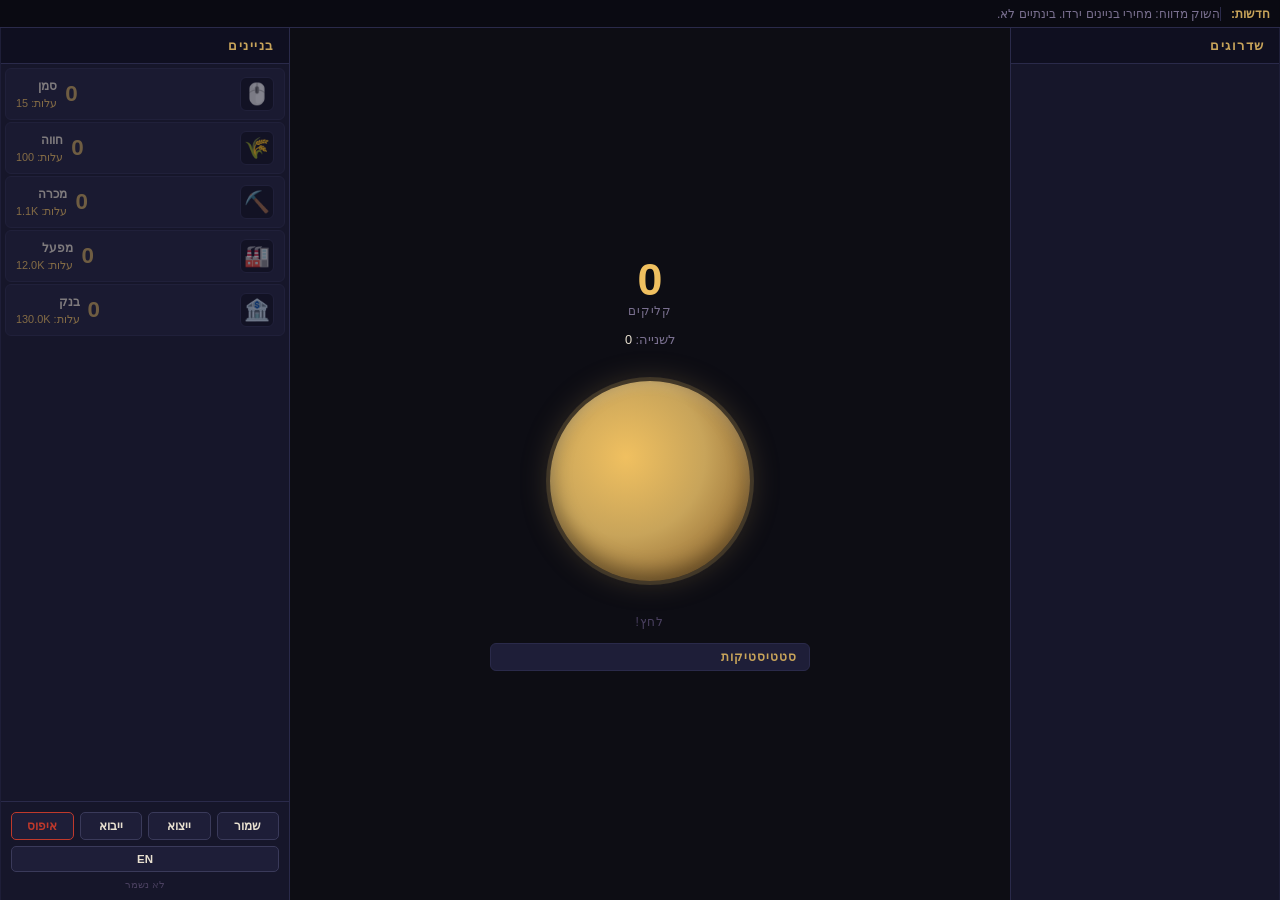
==== Users/User/קלוד/index.html @ 89622454 "Add Cookie Clicker-style game base HTML/CSS/JS clicker game with buildings, upgrades, achievements, " ====
<!DOCTYPE html>
<html lang="he" dir="rtl">
<head>
  <meta charset="UTF-8">
  <meta name="viewport" content="width=device-width, initial-scale=1.0">
  <title>קליקר</title>
  <link rel="stylesheet" href="style.css">
</head>
<body>

<!-- רצועת חדשות -->
<div id="news-bar">
  <span id="news-label">חדשות:</span>
  <div id="news-ticker-wrap">
    <span id="news-ticker"></span>
  </div>
</div>

<!-- טוסט הישגים -->
<div id="toast-container" aria-live="polite"></div>

<!-- וידאו רקע (אופציונלי) -->
<video id="bg-video" autoplay muted loop playsinline></video>

<!-- אפליקציה ראשית -->
<div id="app">

  <!-- עמודה שמאלית — שדרוגים -->
  <aside id="sidebar-upgrades">
    <h2 class="panel-title" data-he="שדרוגים" data-en="Upgrades">שדרוגים</h2>
    <div id="upgrades-panel"></div>
  </aside>

  <!-- עמודה מרכזית -->
  <main id="main-stage">
    <div id="stats-bar">
      <span id="click-counter">0</span>
      <span id="stats-label" data-he="קליקים" data-en="clicks">קליקים</span>
    </div>
    <div id="cps-display">
      <span data-he="לשנייה: " data-en="Per second: ">לשנייה: </span><span id="cps-value">0</span>
    </div>

    <div id="click-area">
      <div id="pulse-ring"></div>
      <div id="main-object">
        <img id="main-object-img" src="" alt="" style="display:none">
      </div>
      <div id="particle-layer"></div>
    </div>

    <div id="click-hint" data-he="לחץ!" data-en="Click!">לחץ!</div>

    <!-- סטטיסטיקות -->
    <details id="stats-panel">
      <summary data-he="סטטיסטיקות" data-en="Stats">סטטיסטיקות</summary>
      <div id="stats-content">
        <div><span data-he="קליקים ידניים: " data-en="Manual clicks: ">קליקים ידניים: </span><span id="stat-manual">0</span></div>
        <div><span data-he="זמן משחק: " data-en="Play time: ">זמן משחק: </span><span id="stat-time">0:00</span></div>
        <div><span data-he="שדרוגים שנקנו: " data-en="Upgrades bought: ">שדרוגים שנקנו: </span><span id="stat-upgrades">0</span></div>
        <div><span data-he="הישגים: " data-en="Achievements: ">הישגים: </span><span id="stat-achievements">0</span></div>
      </div>
    </details>
  </main>

  <!-- עמודה ימנית — בניינים + שמירה -->
  <aside id="sidebar-buildings">
    <h2 class="panel-title" data-he="בניינים" data-en="Buildings">בניינים</h2>
    <div id="buildings-panel"></div>

    <div id="save-controls">
      <button id="btn-save" data-he="שמור" data-en="Save">שמור</button>
      <button id="btn-export" data-he="ייצוא" data-en="Export">ייצוא</button>
      <button id="btn-import" data-he="ייבוא" data-en="Import">ייבוא</button>
      <button id="btn-reset" data-he="איפוס" data-en="Reset">איפוס</button>
      <button id="btn-lang">EN</button>
      <div id="save-info"></div>
    </div>
  </aside>

</div>

<!-- אודיו -->
<audio id="audio-click"     preload="auto"></audio>
<audio id="audio-purchase"  preload="auto"></audio>
<audio id="audio-milestone" preload="auto"></audio>
<audio id="audio-ambient"   preload="auto" loop></audio>

<script src="game.js"></script>
</body>
</html>
---- Users/User/קלוד/style.css ----
/* ============================================================
   VARIABLES
   ============================================================ */
:root {
  --bg-deep:      #0d0d14;
  --bg-panel:     #16162a;
  --bg-card:      #1e1e38;
  --bg-card-hover:#252545;
  --accent:       #c8a45a;
  --accent-glow:  #f0c060;
  --accent-dark:  #8a6c30;
  --text-primary: #e8e0d0;
  --text-muted:   #7a7090;
  --text-dim:     #4a4060;
  --danger:       #c0392b;
  --success:      #27ae60;
  --gold-shine:   linear-gradient(135deg, #f6d365 0%, #c8a45a 40%, #f9a825 70%, #c8a45a 100%);
  --panel-width-l: 270px;
  --panel-width-r: 290px;
}

/* ============================================================
   RESET & BASE
   ============================================================ */
*, *::before, *::after { box-sizing: border-box; margin: 0; padding: 0; }

html, body {
  height: 100%;
  font-family: 'Segoe UI', 'Arial Hebrew', Arial, sans-serif;
  background: var(--bg-deep);
  color: var(--text-primary);
  overflow: hidden;
}

body {
  display: flex;
  flex-direction: column;
}

/* ============================================================
   VIDEO BACKGROUND
   ============================================================ */
#bg-video {
  position: fixed;
  inset: 0;
  width: 100%;
  height: 100%;
  object-fit: cover;
  opacity: 0.18;
  z-index: 0;
  display: none;
}
#bg-video[src]:not([src=""]) { display: block; }

/* ============================================================
   NEWS BAR
   ============================================================ */
#news-bar {
  position: relative;
  z-index: 10;
  background: #0a0a12;
  border-bottom: 1px solid #2a2a4a;
  height: 28px;
  display: flex;
  align-items: center;
  overflow: hidden;
  flex-shrink: 0;
}

#news-label {
  padding-inline: 10px;
  color: var(--accent);
  font-size: 0.75rem;
  font-weight: 700;
  white-space: nowrap;
  border-inline-end: 1px solid #2a2a4a;
}

#news-ticker-wrap {
  flex: 1;
  overflow: hidden;
  position: relative;
  height: 100%;
  display: flex;
  align-items: center;
}

#news-ticker {
  display: inline-block;
  white-space: nowrap;
  font-size: 0.75rem;
  color: var(--text-muted);
  animation: ticker-scroll 30s linear infinite;
}

@keyframes ticker-scroll {
  0%   { transform: translateX(-100%); }
  100% { transform: translateX(100vw); }
}

/* ============================================================
   TOAST NOTIFICATIONS
   ============================================================ */
#toast-container {
  position: fixed;
  top: 40px;
  inset-inline-start: 50%;
  transform: translateX(-50%);
  z-index: 1000;
  display: flex;
  flex-direction: column;
  align-items: center;
  gap: 8px;
  pointer-events: none;
}

.toast {
  background: var(--bg-card);
  border: 1px solid var(--accent);
  border-radius: 8px;
  padding: 10px 18px;
  font-size: 0.85rem;
  color: var(--text-primary);
  box-shadow: 0 0 20px rgba(200, 164, 90, 0.3);
  animation: toast-in 0.35s ease forwards, toast-out 0.4s ease 3.2s forwards;
  display: flex;
  align-items: center;
  gap: 10px;
}

.toast-icon { font-size: 1.2rem; }

@keyframes toast-in {
  from { opacity: 0; transform: translateY(-20px) scale(0.9); }
  to   { opacity: 1; transform: translateY(0) scale(1); }
}
@keyframes toast-out {
  from { opacity: 1; }
  to   { opacity: 0; transform: translateY(-10px); }
}

/* ============================================================
   MAIN LAYOUT
   ============================================================ */
#app {
  position: relative;
  z-index: 1;
  flex: 1;
  display: grid;
  grid-template-columns: var(--panel-width-l) 1fr var(--panel-width-r);
  overflow: hidden;
  min-height: 0;
}

/* ============================================================
   PANELS (shared)
   ============================================================ */
aside {
  background: var(--bg-panel);
  display: flex;
  flex-direction: column;
  overflow: hidden;
  border-inline: 1px solid #1e1e38;
}

.panel-title {
  font-size: 0.8rem;
  font-weight: 700;
  letter-spacing: 0.12em;
  text-transform: uppercase;
  color: var(--accent);
  padding: 10px 14px;
  background: #0f0f20;
  border-bottom: 1px solid #2a2a4a;
  flex-shrink: 0;
}

/* ============================================================
   UPGRADES PANEL
   ============================================================ */
#sidebar-upgrades { border-inline-end: 1px solid #2a2a4a; }

#upgrades-panel {
  flex: 1;
  overflow-y: auto;
  padding: 8px;
  display: flex;
  flex-direction: column;
  gap: 6px;
}

.upgrade-card {
  background: var(--bg-card);
  border: 1px solid #2a2a4a;
  border-radius: 6px;
  padding: 8px 10px;
  cursor: pointer;
  transition: background 0.15s, border-color 0.15s, box-shadow 0.15s;
  display: flex;
  flex-direction: column;
  gap: 2px;
}

.upgrade-card:hover:not(.affordable-no) {
  background: var(--bg-card-hover);
  border-color: var(--accent);
  box-shadow: 0 0 8px rgba(200, 164, 90, 0.2);
}

.upgrade-card.affordable-no {
  opacity: 0.55;
  cursor: not-allowed;
}

.upgrade-card .u-name {
  font-size: 0.8rem;
  font-weight: 700;
  color: var(--accent);
}

.upgrade-card .u-desc {
  font-size: 0.7rem;
  color: var(--text-muted);
}

.upgrade-card .u-cost {
  font-size: 0.72rem;
  color: var(--accent-glow);
  margin-top: 2px;
}

/* ============================================================
   MAIN STAGE
   ============================================================ */
#main-stage {
  display: flex;
  flex-direction: column;
  align-items: center;
  justify-content: center;
  gap: 14px;
  padding: 20px;
  overflow: hidden;
  position: relative;
}

/* Stats bar */
#stats-bar {
  text-align: center;
  line-height: 1;
}

#click-counter {
  font-size: 2.8rem;
  font-weight: 900;
  color: var(--accent-glow);
  display: block;
  animation: none;
  font-variant-numeric: tabular-nums;
}

#click-counter.bump {
  animation: count-bump 0.12s ease;
}

@keyframes count-bump {
  0%   { transform: scale(1); }
  50%  { transform: scale(1.15); }
  100% { transform: scale(1); }
}

#stats-label {
  font-size: 0.75rem;
  color: var(--text-muted);
  letter-spacing: 0.08em;
}

#cps-display {
  font-size: 0.8rem;
  color: var(--text-muted);
}

#cps-value { color: var(--text-primary); }

/* Click area */
#click-area {
  position: relative;
  width: 240px;
  height: 240px;
  display: flex;
  align-items: center;
  justify-content: center;
  flex-shrink: 0;
}

/* Pulse ring */
#pulse-ring {
  position: absolute;
  inset: 0;
  border-radius: 50%;
  border: 3px solid var(--accent);
  opacity: 0;
  pointer-events: none;
}

#pulse-ring.active {
  animation: pulse-ring 0.45s ease-out forwards;
}

@keyframes pulse-ring {
  0%   { transform: scale(1);    opacity: 0.7; }
  100% { transform: scale(1.45); opacity: 0; }
}

/* Main object */
#main-object {
  width: 200px;
  height: 200px;
  border-radius: 50%;
  background: radial-gradient(circle at 38% 38%, #f0c060, #c8a45a 45%, #7a5020 100%);
  box-shadow:
    0 0 0 4px rgba(200,164,90,0.2),
    0 0 30px rgba(200,164,90,0.25),
    inset 0 -8px 20px rgba(0,0,0,0.4),
    inset 0 6px 12px rgba(255,255,255,0.15);
  cursor: pointer;
  user-select: none;
  position: relative;
  transition: transform 0.08s ease, box-shadow 0.08s ease;
  display: flex;
  align-items: center;
  justify-content: center;
  overflow: hidden;
}

#main-object:active {
  transform: scale(0.94);
  box-shadow:
    0 0 0 4px rgba(200,164,90,0.15),
    0 0 15px rgba(200,164,90,0.15),
    inset 0 -4px 10px rgba(0,0,0,0.5),
    inset 0 3px 6px rgba(255,255,255,0.08);
}

#main-object.has-image {
  background: none;
  box-shadow: 0 0 30px rgba(200,164,90,0.3);
}

#main-object-img {
  width: 100%;
  height: 100%;
  object-fit: cover;
  border-radius: 50%;
}

/* Golden mode */
#main-object.golden-mode {
  animation: golden-pulse 0.6s ease-in-out infinite alternate;
  box-shadow:
    0 0 0 4px rgba(255, 215, 0, 0.6),
    0 0 50px rgba(255, 215, 0, 0.6),
    inset 0 -8px 20px rgba(0,0,0,0.2);
}

@keyframes golden-pulse {
  from { box-shadow: 0 0 20px 5px rgba(255,215,0,0.5), 0 0 0 4px rgba(255,215,0,0.4); }
  to   { box-shadow: 0 0 50px 15px rgba(255,215,0,0.8), 0 0 0 8px rgba(255,215,0,0.6); }
}

/* Particle layer */
#particle-layer {
  position: absolute;
  inset: 0;
  pointer-events: none;
  overflow: visible;
}

.particle {
  position: absolute;
  top: 50%;
  left: 50%;
  pointer-events: none;
  font-size: 0.8rem;
  font-weight: 700;
  color: var(--accent-glow);
  white-space: nowrap;
  opacity: 0;
}

.particle.dot {
  width: 6px;
  height: 6px;
  border-radius: 50%;
  background: var(--accent-glow);
  font-size: 0;
}

.particle.active {
  animation: particle-fly var(--life, 700ms) ease-out forwards;
}

@keyframes particle-fly {
  0%   { opacity: 1; transform: translate(-50%, -50%) rotate(var(--angle, 0deg)) translateY(0px); }
  100% { opacity: 0; transform: translate(-50%, -50%) rotate(var(--angle, 0deg)) translateY(-80px); }
}

#click-hint {
  font-size: 0.75rem;
  color: var(--text-dim);
  letter-spacing: 0.1em;
}

/* Stats panel */
#stats-panel {
  width: 100%;
  max-width: 320px;
  background: var(--bg-card);
  border: 1px solid #2a2a4a;
  border-radius: 6px;
  font-size: 0.75rem;
  color: var(--text-muted);
}

#stats-panel summary {
  padding: 6px 12px;
  cursor: pointer;
  color: var(--accent);
  font-weight: 700;
  font-size: 0.75rem;
  letter-spacing: 0.08em;
  text-transform: uppercase;
  list-style: none;
}

#stats-panel summary::-webkit-details-marker { display: none; }

#stats-content {
  padding: 8px 12px;
  display: flex;
  flex-direction: column;
  gap: 4px;
  border-top: 1px solid #2a2a4a;
}

/* Offline toast */
.offline-toast {
  background: linear-gradient(135deg, #1e2a1e, #162816);
  border-color: var(--success);
  box-shadow: 0 0 20px rgba(39, 174, 96, 0.3);
}

/* ============================================================
   BUILDINGS PANEL
   ============================================================ */
#sidebar-buildings {
  border-inline-start: 1px solid #2a2a4a;
  display: flex;
  flex-direction: column;
}

#buildings-panel {
  flex: 1;
  overflow-y: auto;
  display: flex;
  flex-direction: column;
  gap: 2px;
  padding: 4px;
}

.building-row {
  background: var(--bg-card);
  border: 1px solid #2a2a4a;
  border-radius: 6px;
  padding: 8px 10px;
  cursor: pointer;
  transition: background 0.12s, border-color 0.12s;
  display: grid;
  grid-template-columns: 36px 1fr auto;
  grid-template-rows: auto auto;
  align-items: center;
  column-gap: 8px;
  row-gap: 1px;
}

.building-row:hover:not(.affordable-no) {
  background: var(--bg-card-hover);
  border-color: var(--accent-dark);
}

.building-row.affordable-no {
  opacity: 0.5;
  cursor: not-allowed;
}

.building-row.tick-flash {
  animation: building-flash 0.25s ease;
}

@keyframes building-flash {
  0%   { background: var(--bg-card); }
  50%  { background: #2a2a10; }
  100% { background: var(--bg-card); }
}

.b-icon {
  grid-row: 1 / 3;
  width: 34px;
  height: 34px;
  border-radius: 6px;
  background: #0f0f20;
  display: flex;
  align-items: center;
  justify-content: center;
  font-size: 1.3rem;
  overflow: hidden;
  border: 1px solid #2a2a4a;
  flex-shrink: 0;
}

.b-icon img { width: 100%; height: 100%; object-fit: cover; border-radius: 4px; }

.b-name {
  font-size: 0.78rem;
  font-weight: 700;
  color: var(--text-primary);
}

.b-count {
  grid-row: 1 / 3;
  font-size: 1.4rem;
  font-weight: 900;
  color: var(--accent);
  text-align: end;
  min-width: 32px;
}

.b-cost {
  font-size: 0.68rem;
  color: var(--accent-glow);
}

/* ============================================================
   SAVE CONTROLS
   ============================================================ */
#save-controls {
  padding: 10px;
  border-top: 1px solid #2a2a4a;
  display: flex;
  flex-wrap: wrap;
  gap: 6px;
  flex-shrink: 0;
}

#save-controls button {
  flex: 1;
  min-width: 56px;
  padding: 6px 4px;
  font-size: 0.72rem;
  font-weight: 700;
  border-radius: 5px;
  border: 1px solid #3a3a5a;
  background: var(--bg-card);
  color: var(--text-primary);
  cursor: pointer;
  transition: background 0.12s, border-color 0.12s;
  font-family: inherit;
}

#save-controls button:hover { background: var(--bg-card-hover); border-color: var(--accent); }
#btn-reset { color: var(--danger) !important; border-color: var(--danger) !important; }
#btn-reset:hover { background: rgba(192, 57, 43, 0.15) !important; }

#save-info {
  width: 100%;
  font-size: 0.65rem;
  color: var(--text-dim);
  text-align: center;
}

/* ============================================================
   PRESTIGE BUTTON
   ============================================================ */
#btn-prestige {
  width: 100%;
  padding: 10px;
  background: linear-gradient(135deg, #3a1a5a, #5a2a8a);
  border: 2px solid #9a4aff;
  border-radius: 8px;
  color: #e0c0ff;
  font-size: 0.85rem;
  font-weight: 700;
  cursor: pointer;
  letter-spacing: 0.08em;
  animation: prestige-glow 2s ease-in-out infinite alternate;
  margin: 8px 10px;
  font-family: inherit;
  display: none;
}

@keyframes prestige-glow {
  from { box-shadow: 0 0 10px rgba(154, 74, 255, 0.4); }
  to   { box-shadow: 0 0 30px rgba(154, 74, 255, 0.8); }
}

/* ============================================================
   SCROLLBAR STYLING
   ============================================================ */
::-webkit-scrollbar { width: 5px; }
::-webkit-scrollbar-track { background: var(--bg-deep); }
::-webkit-scrollbar-thumb { background: #3a3a5a; border-radius: 3px; }
::-webkit-scrollbar-thumb:hover { background: var(--accent-dark); }

/* ============================================================
   MULTIPLIER BADGE (prestige)
   ============================================================ */
#prestige-badge {
  display: none;
  font-size: 0.7rem;
  color: #e0c0ff;
  background: rgba(154, 74, 255, 0.2);
  border: 1px solid #9a4aff;
  border-radius: 4px;
  padding: 2px 6px;
  text-align: center;
  margin: 0 10px 4px;
}
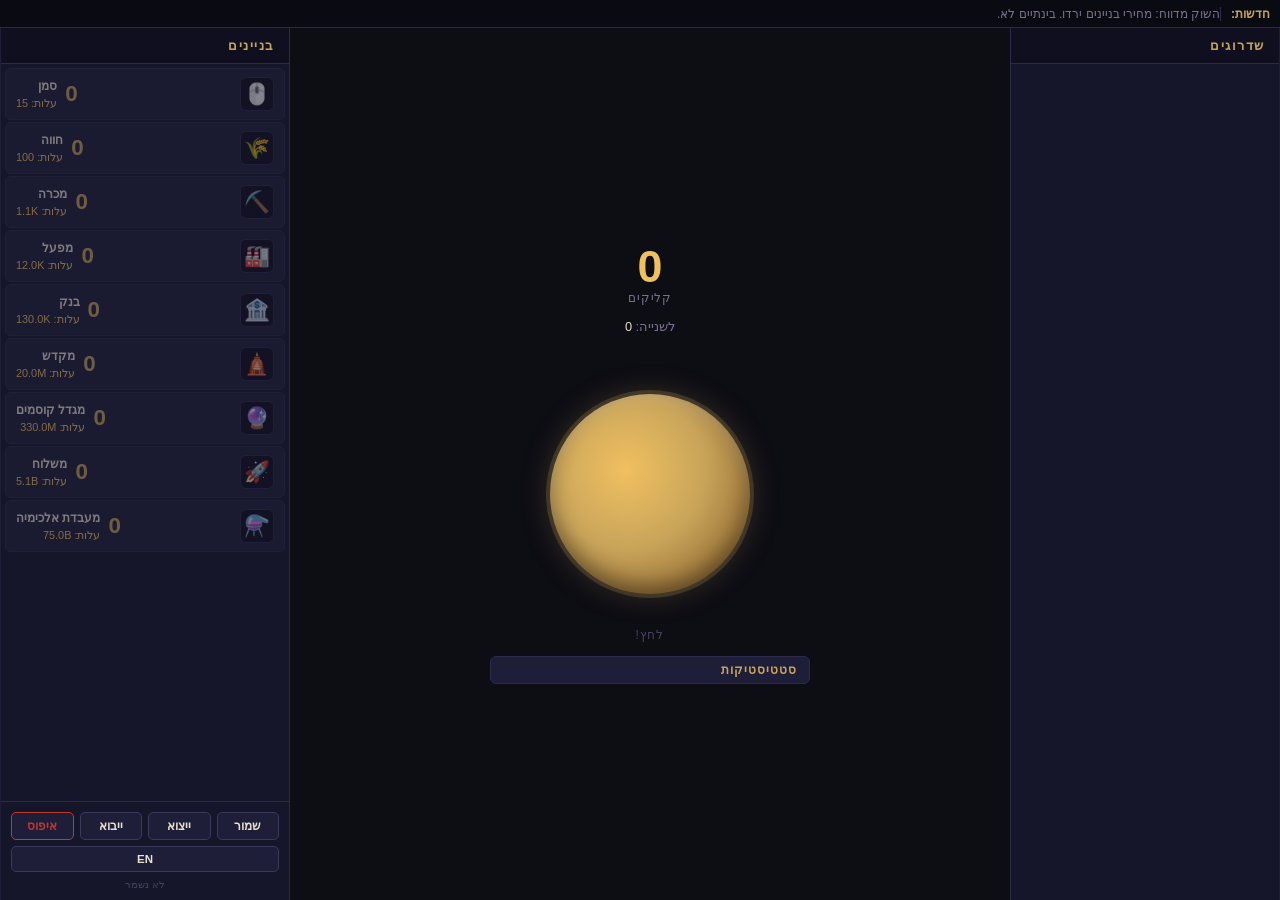
==== commit 8e6238a7: "Expand clicker game with new buildings, upgrades, and golden cookie system - Add 4 new buildings: Te" ====
--- a/Users/User/קלוד/index.html
+++ b/Users/User/קלוד/index.html
@@ -40,6 +40,7 @@
     <div id="cps-display">
       <span data-he="לשנייה: " data-en="Per second: ">לשנייה: </span><span id="cps-value">0</span>
     </div>
+    <div id="active-effects"></div>
 
     <div id="click-area">
       <div id="pulse-ring"></div>
@@ -80,11 +81,15 @@
 
 </div>
 
+<!-- עוגיית זהב -->
+<div id="golden-cookie">🍪</div>
+
 <!-- אודיו -->
 <audio id="audio-click"     preload="auto"></audio>
 <audio id="audio-purchase"  preload="auto"></audio>
 <audio id="audio-milestone" preload="auto"></audio>
 <audio id="audio-ambient"   preload="auto" loop></audio>
+<audio id="audio-golden"    preload="auto"></audio>
 
 <script src="game.js"></script>
 </body>
--- a/Users/User/קלוד/style.css
+++ b/Users/User/קלוד/style.css
@@ -611,6 +611,59 @@
 ::-webkit-scrollbar-thumb:hover { background: var(--accent-dark); }
 
 /* ============================================================
+   GOLDEN COOKIE
+   ============================================================ */
+#golden-cookie {
+  position: fixed;
+  width: 64px;
+  height: 64px;
+  border-radius: 50%;
+  background: radial-gradient(circle at 38% 38%, #ffe566, #f0c060 45%, #c8a45a 100%);
+  box-shadow: 0 0 20px 5px rgba(255, 215, 0, 0.6);
+  cursor: pointer;
+  z-index: 500;
+  display: none;
+  align-items: center;
+  justify-content: center;
+  font-size: 2rem;
+  user-select: none;
+  border: 2px solid rgba(255, 215, 0, 0.5);
+  transition: transform 0.1s;
+}
+
+#golden-cookie.visible {
+  display: flex;
+  animation: gc-bounce-in 0.5s cubic-bezier(0.34, 1.56, 0.64, 1) forwards,
+             gc-shimmer 1.2s ease-in-out 0.5s infinite alternate;
+}
+
+#golden-cookie:hover {
+  transform: scale(1.15);
+}
+
+@keyframes gc-bounce-in {
+  0%   { opacity: 0; transform: scale(0.2) rotate(-30deg); }
+  100% { opacity: 1; transform: scale(1) rotate(0deg); }
+}
+
+@keyframes gc-shimmer {
+  from { box-shadow: 0 0 15px 4px rgba(255, 215, 0, 0.5); }
+  to   { box-shadow: 0 0 40px 12px rgba(255, 215, 0, 0.95); }
+}
+
+/* ============================================================
+   ACTIVE EFFECTS BAR
+   ============================================================ */
+#active-effects {
+  font-size: 0.72rem;
+  font-weight: 700;
+  color: var(--accent-glow);
+  min-height: 1.1em;
+  text-align: center;
+  letter-spacing: 0.04em;
+}
+
+/* ============================================================
    MULTIPLIER BADGE (prestige)
    ============================================================ */
 #prestige-badge {
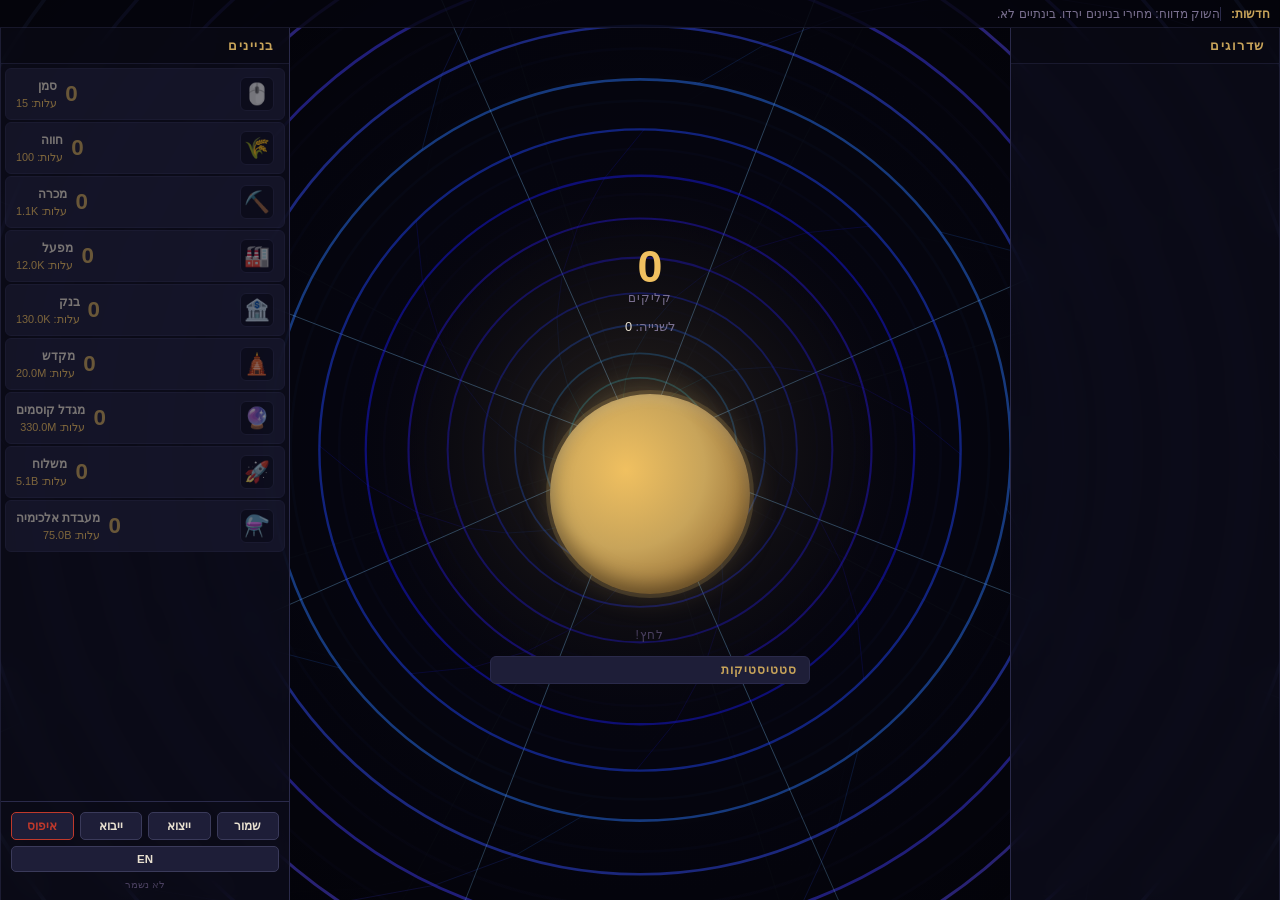
==== commit fdf10065: "Add animated spiral tunnel canvas background - New <canvas id="bg-canvas"> renders a real-time spira" ====
--- a/Users/User/קלוד/index.html
+++ b/Users/User/קלוד/index.html
@@ -19,7 +19,10 @@
 <!-- טוסט הישגים -->
 <div id="toast-container" aria-live="polite"></div>
 
-<!-- וידאו רקע (אופציונלי) -->
+<!-- קנבס רקע — מנהרת ספירלה -->
+<canvas id="bg-canvas"></canvas>
+
+<!-- וידאו רקע (אופציונלי — מחליף את הקנבס אם מוגדר) -->
 <video id="bg-video" autoplay muted loop playsinline></video>
 
 <!-- אפליקציה ראשית -->
--- a/Users/User/קלוד/style.css
+++ b/Users/User/קלוד/style.css
@@ -27,7 +27,7 @@
 html, body {
   height: 100%;
   font-family: 'Segoe UI', 'Arial Hebrew', Arial, sans-serif;
-  background: var(--bg-deep);
+  background: #06060f;   /* canvas handles the bg; this is just a fallback */
   color: var(--text-primary);
   overflow: hidden;
 }
@@ -38,7 +38,19 @@
 }
 
 /* ============================================================
-   VIDEO BACKGROUND
+   CANVAS BACKGROUND — SPIRAL TUNNEL
+   ============================================================ */
+#bg-canvas {
+  position: fixed;
+  inset: 0;
+  width: 100%;
+  height: 100%;
+  z-index: 0;
+  display: block;
+}
+
+/* ============================================================
+   VIDEO BACKGROUND (optional — hides canvas when active)
    ============================================================ */
 #bg-video {
   position: fixed;
@@ -46,11 +58,16 @@
   width: 100%;
   height: 100%;
   object-fit: cover;
-  opacity: 0.18;
+  opacity: 0.35;
   z-index: 0;
   display: none;
 }
-#bg-video[src]:not([src=""]) { display: block; }
+#bg-video[src]:not([src=""]) {
+  display: block;
+}
+/* When video is active, hide the canvas */
+#bg-video[src]:not([src=""]) ~ #bg-canvas,
+body.has-video #bg-canvas { display: none; }
 
 /* ============================================================
    NEWS BAR
@@ -58,8 +75,8 @@
 #news-bar {
   position: relative;
   z-index: 10;
-  background: #0a0a12;
-  border-bottom: 1px solid #2a2a4a;
+  background: rgba(6, 6, 14, 0.82);
+  border-bottom: 1px solid rgba(42, 42, 74, 0.5);
   height: 28px;
   display: flex;
   align-items: center;
@@ -156,11 +173,13 @@
    PANELS (shared)
    ============================================================ */
 aside {
-  background: var(--bg-panel);
-  display: flex;
-  flex-direction: column;
-  overflow: hidden;
-  border-inline: 1px solid #1e1e38;
+  background: rgba(14, 14, 28, 0.78);
+  backdrop-filter: blur(12px);
+  -webkit-backdrop-filter: blur(12px);
+  display: flex;
+  flex-direction: column;
+  overflow: hidden;
+  border-inline: 1px solid rgba(42, 42, 74, 0.6);
 }
 
 .panel-title {
@@ -170,8 +189,8 @@
   text-transform: uppercase;
   color: var(--accent);
   padding: 10px 14px;
-  background: #0f0f20;
-  border-bottom: 1px solid #2a2a4a;
+  background: rgba(8, 8, 18, 0.6);
+  border-bottom: 1px solid rgba(42, 42, 74, 0.5);
   flex-shrink: 0;
 }
 
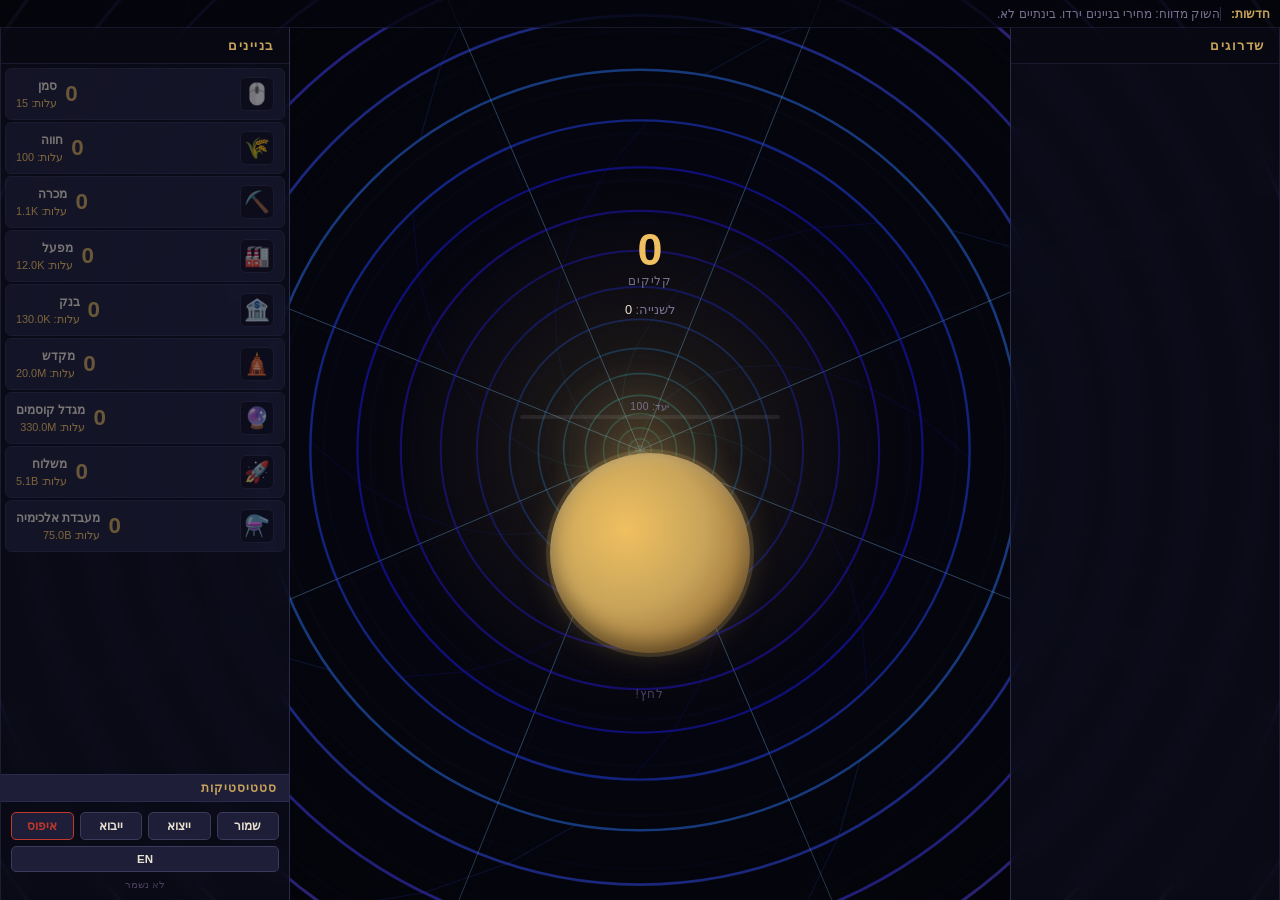
==== commit f210a3a6: "Add combo system, critical hits, tunnel animations, mobile nav, and milestone events Addictive game " ====
--- a/Users/User/קלוד/index.html
+++ b/Users/User/קלוד/index.html
@@ -2,7 +2,7 @@
 <html lang="he" dir="rtl">
 <head>
   <meta charset="UTF-8">
-  <meta name="viewport" content="width=device-width, initial-scale=1.0">
+  <meta name="viewport" content="width=device-width, initial-scale=1.0, maximum-scale=1.0, user-scalable=no">
   <title>קליקר</title>
   <link rel="stylesheet" href="style.css">
 </head>
@@ -25,6 +25,12 @@
 <!-- וידאו רקע (אופציונלי — מחליף את הקנבס אם מוגדר) -->
 <video id="bg-video" autoplay muted loop playsinline></video>
 
+<!-- שכבת אנימציות מנהרה -->
+<div id="tunnel-anim-layer" aria-hidden="true"></div>
+
+<!-- שכבת פלאש מסך (Milestone / Prestige) -->
+<div id="screen-flash" aria-hidden="true"></div>
+
 <!-- אפליקציה ראשית -->
 <div id="app">
 
@@ -45,6 +51,20 @@
     </div>
     <div id="active-effects"></div>
 
+    <!-- Combo + Progress bar -->
+    <div id="combo-bar-wrap">
+      <div id="combo-display" style="display:none">
+        <span id="combo-icon">⚡</span>
+        <span id="combo-mult">×1</span>
+        <div id="combo-decay-bar"><div id="combo-decay-fill"></div></div>
+      </div>
+    </div>
+
+    <div id="next-goal-wrap">
+      <div id="next-goal-label"></div>
+      <div id="next-goal-bar"><div id="next-goal-fill"></div></div>
+    </div>
+
     <div id="click-area">
       <div id="pulse-ring"></div>
       <div id="main-object">
@@ -54,8 +74,14 @@
     </div>
 
     <div id="click-hint" data-he="לחץ!" data-en="Click!">לחץ!</div>
+  </main>
 
-    <!-- סטטיסטיקות -->
+  <!-- עמודה ימנית — בניינים + סטטיסטיקות + שמירה -->
+  <aside id="sidebar-buildings">
+    <h2 class="panel-title" data-he="בניינים" data-en="Buildings">בניינים</h2>
+    <div id="buildings-panel"></div>
+
+    <!-- סטטיסטיקות (הועברו לכאן) -->
     <details id="stats-panel">
       <summary data-he="סטטיסטיקות" data-en="Stats">סטטיסטיקות</summary>
       <div id="stats-content">
@@ -63,14 +89,10 @@
         <div><span data-he="זמן משחק: " data-en="Play time: ">זמן משחק: </span><span id="stat-time">0:00</span></div>
         <div><span data-he="שדרוגים שנקנו: " data-en="Upgrades bought: ">שדרוגים שנקנו: </span><span id="stat-upgrades">0</span></div>
         <div><span data-he="הישגים: " data-en="Achievements: ">הישגים: </span><span id="stat-achievements">0</span></div>
+        <div><span data-he="קומבו מקסימלי: " data-en="Max combo: ">קומבו מקסימלי: </span><span id="stat-maxcombo">0</span></div>
+        <div><span data-he="קריטי: " data-en="Criticals: ">קריטי: </span><span id="stat-crits">0</span></div>
       </div>
     </details>
-  </main>
-
-  <!-- עמודה ימנית — בניינים + שמירה -->
-  <aside id="sidebar-buildings">
-    <h2 class="panel-title" data-he="בניינים" data-en="Buildings">בניינים</h2>
-    <div id="buildings-panel"></div>
 
     <div id="save-controls">
       <button id="btn-save" data-he="שמור" data-en="Save">שמור</button>
@@ -87,6 +109,23 @@
 <!-- עוגיית זהב -->
 <div id="golden-cookie">🍪</div>
 
+<!-- מובייל — backdrop + nav -->
+<div id="mobile-backdrop"></div>
+<nav id="mobile-nav" aria-label="Navigation">
+  <button class="mobile-tab" data-panel="upgrades" aria-pressed="false">
+    <span class="mobile-tab-icon">⬆️</span>
+    <span class="mobile-tab-label" data-he="שדרוגים" data-en="Upgrades">שדרוגים</span>
+  </button>
+  <button class="mobile-tab" data-panel="game" aria-pressed="true">
+    <span class="mobile-tab-icon">🎮</span>
+    <span class="mobile-tab-label" data-he="משחק" data-en="Game">משחק</span>
+  </button>
+  <button class="mobile-tab" data-panel="buildings" aria-pressed="false">
+    <span class="mobile-tab-icon">🏠</span>
+    <span class="mobile-tab-label" data-he="בניינים" data-en="Buildings">בניינים</span>
+  </button>
+</nav>
+
 <!-- אודיו -->
 <audio id="audio-click"     preload="auto"></audio>
 <audio id="audio-purchase"  preload="auto"></audio>
--- a/Users/User/קלוד/style.css
+++ b/Users/User/קלוד/style.css
@@ -683,6 +683,410 @@
 }
 
 /* ============================================================
+   STATS PANEL (in right sidebar)
+   ============================================================ */
+#stats-panel {
+  background: var(--bg-card);
+  border: none;
+  border-top: 1px solid #2a2a4a;
+  border-radius: 0;
+  font-size: 0.75rem;
+  color: var(--text-muted);
+  flex-shrink: 0;
+}
+#stats-panel summary {
+  padding: 6px 12px;
+  cursor: pointer;
+  color: var(--accent);
+  font-weight: 700;
+  font-size: 0.75rem;
+  letter-spacing: 0.08em;
+  text-transform: uppercase;
+  list-style: none;
+}
+#stats-panel summary::-webkit-details-marker { display: none; }
+#stats-content {
+  padding: 8px 12px;
+  display: flex;
+  flex-direction: column;
+  gap: 4px;
+  border-top: 1px solid #2a2a4a;
+}
+
+/* ============================================================
+   COMBO BAR
+   ============================================================ */
+#combo-bar-wrap {
+  width: 100%;
+  max-width: 260px;
+  min-height: 28px;
+  display: flex;
+  align-items: center;
+  justify-content: center;
+}
+#combo-display {
+  display: flex;
+  align-items: center;
+  gap: 8px;
+  background: rgba(14, 14, 28, 0.6);
+  border: 1px solid var(--accent-dark);
+  border-radius: 20px;
+  padding: 3px 12px;
+  width: 100%;
+}
+#combo-icon { font-size: 1rem; }
+#combo-mult {
+  font-size: 0.9rem;
+  font-weight: 900;
+  color: var(--accent-glow);
+  min-width: 32px;
+}
+#combo-decay-bar {
+  flex: 1;
+  height: 5px;
+  background: rgba(255,255,255,0.1);
+  border-radius: 3px;
+  overflow: hidden;
+}
+#combo-decay-fill {
+  height: 100%;
+  width: 100%;
+  background: linear-gradient(90deg, var(--accent-dark), var(--accent-glow));
+  border-radius: 3px;
+  transition: width 0.1s linear;
+}
+
+/* ============================================================
+   NEXT GOAL PROGRESS BAR
+   ============================================================ */
+#next-goal-wrap {
+  width: 100%;
+  max-width: 260px;
+  display: flex;
+  flex-direction: column;
+  gap: 3px;
+}
+#next-goal-label {
+  font-size: 0.65rem;
+  color: var(--text-muted);
+  text-align: center;
+  letter-spacing: 0.04em;
+}
+#next-goal-bar {
+  height: 4px;
+  background: rgba(255,255,255,0.08);
+  border-radius: 2px;
+  overflow: hidden;
+}
+#next-goal-fill {
+  height: 100%;
+  width: 0%;
+  background: linear-gradient(90deg, #3a5aaa, var(--accent-glow));
+  border-radius: 2px;
+  transition: width 0.3s ease;
+}
+
+/* ============================================================
+   SCREEN FLASH (milestone / prestige / critical)
+   ============================================================ */
+#screen-flash {
+  position: fixed;
+  inset: 0;
+  pointer-events: none;
+  z-index: 999;
+  opacity: 0;
+}
+
+/* ============================================================
+   TUNNEL EVENT ANIMATION LAYER
+   ============================================================ */
+#tunnel-anim-layer {
+  position: fixed;
+  inset: 0;
+  pointer-events: none;
+  z-index: 2;
+  overflow: hidden;
+}
+
+.tunnel-emoji {
+  position: absolute;
+  left: 50%;
+  top: 50%;
+  transform: translate(-50%, -50%) scale(0.05);
+  font-size: 3.5rem;
+  line-height: 1;
+  pointer-events: none;
+  will-change: transform, opacity;
+  transform-origin: center center;
+}
+
+/* ── Base zoom ── */
+@keyframes te-zoom-base {
+  0%   { transform: translate(-50%,-50%) scale(0.05); opacity:0; }
+  12%  { opacity:1; }
+  80%  { opacity:1; }
+  100% { transform: translate(-50%,-50%) scale(7); opacity:0; }
+}
+
+/* ── cursor 🖱️ — fast dart ── */
+@keyframes te-cursor {
+  0%   { transform: translate(-50%,-50%) scale(0.05); opacity:0; }
+  8%   { opacity:1; }
+  65%  { transform: translate(-50%,-50%) scale(5); opacity:1; }
+  100% { transform: translate(-50%,-50%) scale(9); opacity:0; }
+}
+.te-cursor { animation: te-cursor 650ms ease-in forwards; }
+
+/* ── farm 🌾 — gentle float up ── */
+@keyframes te-farm {
+  0%   { transform: translate(-50%,-50%) scale(0.05) translateY(10px); opacity:0; }
+  20%  { opacity:1; }
+  60%  { transform: translate(-50%,-50%) scale(2.8) translateY(-5px); opacity:1; }
+  100% { transform: translate(-50%,-50%) scale(4.5) translateY(-25px); opacity:0; }
+}
+.te-farm { animation: te-farm 1100ms ease-out forwards; }
+
+/* ── mine ⛏️ — drop from top, bounce ── */
+@keyframes te-mine {
+  0%   { transform: translate(-50%,-230%) scale(0.4); opacity:0; }
+  18%  { opacity:1; }
+  32%  { transform: translate(-50%,-50%) scale(1.3); }
+  38%  { transform: translate(-50%,-50%) scale(0.85); }
+  48%  { transform: translate(-50%,-50%) scale(2.8); opacity:1; }
+  100% { transform: translate(-50%,-50%) scale(7); opacity:0; }
+}
+.te-mine { animation: te-mine 950ms cubic-bezier(.25,.46,.45,.94) forwards; }
+
+/* ── factory 🏭 — mechanical spin ── */
+@keyframes te-factory {
+  0%   { transform: translate(-50%,-50%) scale(0.05) rotate(0deg); opacity:0; }
+  15%  { opacity:1; }
+  100% { transform: translate(-50%,-50%) scale(6) rotate(480deg); opacity:0; }
+}
+.te-factory { animation: te-factory 1000ms linear forwards; }
+
+/* ── bank 🏦 — scale with bounce ── */
+@keyframes te-bank {
+  0%   { transform: translate(-50%,-50%) scale(0.05); opacity:0; }
+  12%  { opacity:1; }
+  45%  { transform: translate(-50%,-50%) scale(3.5); }
+  55%  { transform: translate(-50%,-50%) scale(2.8); }
+  100% { transform: translate(-50%,-50%) scale(6); opacity:0; }
+}
+.te-bank { animation: te-bank 900ms ease-out forwards; }
+
+/* ── temple 🛕 — mystical pulse ── */
+@keyframes te-temple {
+  0%   { transform: translate(-50%,-50%) scale(0.05); opacity:0; filter:brightness(1); }
+  20%  { opacity:1; }
+  50%  { filter:brightness(2.5); }
+  80%  { filter:brightness(1); opacity:1; }
+  100% { transform: translate(-50%,-50%) scale(5.5); opacity:0; }
+}
+.te-temple { animation: te-temple 1100ms ease-out forwards; }
+
+/* ── wizard 🔮 — teleport flicker ── */
+@keyframes te-wizard {
+  0%   { transform: translate(-50%,-50%) scale(0.05); opacity:0; }
+  8%   { transform: translate(-50%,-50%) scale(3.5); opacity:1; }
+  13%  { transform: translate(-50%,-50%) scale(0.1); opacity:0; }
+  22%  { transform: translate(-50%,-50%) scale(2.2); opacity:1; }
+  100% { transform: translate(-50%,-50%) scale(6.5); opacity:0; }
+}
+.te-wizard { animation: te-wizard 1000ms ease-out forwards; }
+
+/* ── shipment 🚀 — rocket blast ── */
+@keyframes te-shipment {
+  0%   { transform: translate(-50%,-50%) scale(0.05) rotate(-15deg); opacity:0; }
+  12%  { opacity:1; }
+  100% { transform: translate(-50%,-50%) scale(9) rotate(-15deg); opacity:0; }
+}
+.te-shipment { animation: te-shipment 750ms cubic-bezier(0.1,0,0.9,1) forwards; }
+
+/* ── alchemy ⚗️ — color-shift bubble ── */
+@keyframes te-alchemy {
+  0%   { transform: translate(-50%,-50%) scale(0.05); opacity:0; filter:hue-rotate(0deg); }
+  20%  { opacity:1; }
+  100% { transform: translate(-50%,-50%) scale(5.5); opacity:0; filter:hue-rotate(360deg); }
+}
+.te-alchemy { animation: te-alchemy 1100ms ease-out forwards; }
+
+/* ── achievement ── */
+@keyframes te-achievement {
+  0%   { transform: translate(-50%,-50%) scale(0.3) rotate(0deg); opacity:0; }
+  18%  { opacity:1; }
+  55%  { transform: translate(-50%, calc(-50% - 30px)) scale(2.5) rotate(720deg); opacity:1; }
+  100% { transform: translate(-50%, calc(-50% - 180px)) scale(0.4) rotate(1080deg); opacity:0; }
+}
+.te-achievement { animation: te-achievement 1200ms ease-out forwards; }
+
+/* ── golden ── */
+@keyframes te-golden {
+  0%   { transform: translate(-50%,-50%) scale(0.1); opacity:0; }
+  15%  { opacity:1; }
+  100% { transform: translate(-50%,-50%) scale(7); opacity:0; }
+}
+.te-golden { animation: te-golden 1000ms ease-out forwards; }
+
+/* ── critical hit ── */
+@keyframes te-critical {
+  0%   { transform: translate(-50%,-50%) scale(0.2); opacity:0; }
+  10%  { opacity:1; transform: translate(-50%,-50%) scale(2); }
+  25%  { transform: translate(-50%,-50%) scale(1.5); }
+  60%  { transform: translate(-50%,-50%) scale(3); opacity:1; }
+  100% { transform: translate(-50%,-50%) scale(0.5); opacity:0; }
+}
+.te-critical { animation: te-critical 900ms ease-out forwards; font-size: 2rem; font-weight: 900; color: #ff4444; text-shadow: 0 0 20px #ff0000; }
+
+/* ── particles (satellites) ── */
+.te-particle {
+  position: absolute;
+  left: 50%; top: 50%;
+  pointer-events: none;
+  will-change: transform, opacity;
+}
+.te-dot {
+  width: 8px; height: 8px;
+  border-radius: 50%;
+  background: var(--accent-glow);
+}
+@keyframes te-dot-fly {
+  0%   { transform: translate(-50%,-50%) translate(0,0) scale(1); opacity:1; }
+  100% { transform: translate(-50%,-50%) translate(var(--tx,0px),var(--ty,-60px)) scale(0); opacity:0; }
+}
+.te-dot { animation: te-dot-fly var(--life,600ms) ease-out var(--delay,0ms) forwards; }
+
+@keyframes te-coin-fly {
+  0%   { transform: translate(-50%,-50%) rotate(var(--a,0deg)) translateX(5px) scale(0.3); opacity:0; }
+  15%  { opacity:1; }
+  100% { transform: translate(-50%,-50%) rotate(calc(var(--a,0deg)+180deg)) translateX(var(--r,55px)) scale(1.2); opacity:0; }
+}
+.te-coin { font-size:1.2rem; animation: te-coin-fly 900ms ease-out var(--delay,0ms) forwards; }
+
+@keyframes te-spark-fly {
+  0%   { transform: translate(-50%,-50%) rotate(var(--a,0deg)) translateY(0) scale(1); opacity:1; }
+  100% { transform: translate(-50%,-50%) rotate(var(--a,0deg)) translateY(-90px) scale(0.1); opacity:0; }
+}
+.te-spark {
+  width: 3px; height: 14px;
+  background: linear-gradient(#f0c060, transparent);
+  border-radius: 2px;
+  transform-origin: center bottom;
+  animation: te-spark-fly 500ms ease-out var(--delay,0ms) forwards;
+}
+
+@keyframes te-star-spiral {
+  0%   { transform: translate(-50%,-50%) rotate(var(--a,0deg)) translateX(8px) scale(0); opacity:0; }
+  20%  { opacity:1; }
+  100% { transform: translate(-50%,-50%) rotate(calc(var(--a,0deg)+540deg)) translateX(80px) scale(0.3); opacity:0; }
+}
+.te-star { font-size:1rem; animation: te-star-spiral 1000ms ease-out var(--delay,0ms) forwards; }
+
+@keyframes te-orb-orbit {
+  0%   { transform: translate(-50%,-50%) rotate(var(--a,0deg)) translateX(18px) scale(1); opacity:1; }
+  70%  { transform: translate(-50%,-50%) rotate(calc(var(--a,0deg)+270deg)) translateX(70px) scale(0.5); opacity:1; }
+  100% { transform: translate(-50%,-50%) rotate(calc(var(--a,0deg)+360deg)) translateX(90px) scale(0); opacity:0; }
+}
+.te-orb {
+  width:12px; height:12px; border-radius:50%;
+  background: radial-gradient(circle at 35% 35%, var(--c,#a0ffb0), rgba(0,200,100,0.3));
+  animation: te-orb-orbit 1100ms ease-out var(--delay,0ms) forwards;
+}
+
+@keyframes te-beam-radiate {
+  0%   { transform: translate(-50%,-100%) rotate(var(--a,0deg)) scaleY(0); opacity:0; }
+  25%  { opacity:1; }
+  80%  { opacity:0.8; }
+  100% { transform: translate(-50%,-100%) rotate(var(--a,0deg)) scaleY(2.5); opacity:0; }
+}
+.te-beam {
+  width:4px; height:100px;
+  background: linear-gradient(to top, rgba(255,220,100,0.85), transparent);
+  transform-origin: bottom center;
+  animation: te-beam-radiate 1100ms ease-out forwards;
+}
+
+@keyframes te-flame-trail {
+  0%   { transform: translate(-50%,-50%) scale(1) translateY(var(--ty,0px)); opacity:0.9; }
+  100% { transform: translate(-50%,-50%) scale(0.1) translateY(calc(var(--ty,0px) + 40px)); opacity:0; }
+}
+.te-flame {
+  width:10px; height:22px; border-radius:50% 50% 40% 40%;
+  background: radial-gradient(ellipse, #f0c060 0%, #ff4400 60%, transparent 100%);
+  animation: te-flame-trail 700ms ease-out var(--delay,0ms) forwards;
+}
+
+@keyframes te-gold-burst {
+  0%   { transform: translate(-50%,-50%) translate(0,0) scale(1.2); opacity:1; }
+  100% { transform: translate(-50%,-50%) translate(var(--tx,0px),var(--ty,0px)) scale(0); opacity:0; }
+}
+.te-gold-dot {
+  width:10px; height:10px; border-radius:50%;
+  background: radial-gradient(circle, #ffe566, #c8a45a);
+  animation: te-gold-burst 900ms ease-out var(--delay,0ms) forwards;
+}
+
+/* ── screen shake ── */
+@keyframes te-shake {
+  0%,100% { transform:translate(0,0); }
+  20%     { transform:translate(-5px,2px); }
+  40%     { transform:translate(5px,-3px); }
+  60%     { transform:translate(-3px,4px); }
+  80%     { transform:translate(4px,-2px); }
+}
+.shake { animation: te-shake 280ms ease forwards; }
+
+/* ── prestige overlay ── */
+@keyframes te-prestige-flash {
+  0%   { opacity:0; }
+  8%   { opacity:0.75; }
+  40%  { opacity:0.35; }
+  100% { opacity:0; }
+}
+.te-prestige-overlay {
+  position:fixed; inset:0;
+  background: radial-gradient(ellipse at center, #9a4aff 0%, #3a1a5a 55%, transparent 100%);
+  pointer-events:none;
+  animation: te-prestige-flash 1600ms ease-out forwards;
+  z-index:3;
+}
+
+@keyframes te-star-implode {
+  0%   { transform:translate(var(--px,0px),var(--py,0px)) scale(1); opacity:1; }
+  100% { transform:translate(0,0) scale(0.05); opacity:0; }
+}
+.te-prestige-star {
+  position:absolute; font-size:1.3rem;
+  animation: te-star-implode 1600ms ease-in var(--delay,0ms) forwards;
+}
+
+/* ── milestone screen flash ── */
+@keyframes sf-gold {
+  0%   { opacity:0; background: radial-gradient(ellipse at center, rgba(255,215,0,0.4), transparent 70%); }
+  15%  { opacity:1; }
+  100% { opacity:0; }
+}
+@keyframes sf-blue {
+  0%   { opacity:0; background: radial-gradient(ellipse at center, rgba(50,120,255,0.35), transparent 70%); }
+  15%  { opacity:1; }
+  100% { opacity:0; }
+}
+#screen-flash.flash-gold { animation: sf-gold 1000ms ease-out forwards; }
+#screen-flash.flash-blue { animation: sf-blue 800ms ease-out forwards; }
+
+/* ── critical hit style on counter ── */
+#click-counter.crit {
+  animation: count-crit 0.4s ease forwards;
+  color: #ff6666 !important;
+}
+@keyframes count-crit {
+  0%   { transform:scale(1); }
+  25%  { transform:scale(1.45); text-shadow:0 0 30px rgba(255,50,50,0.8); }
+  60%  { transform:scale(1.2); }
+  100% { transform:scale(1); color: var(--accent-glow); text-shadow:none; }
+}
+
+/* ============================================================
    MULTIPLIER BADGE (prestige)
    ============================================================ */
 #prestige-badge {
@@ -696,3 +1100,108 @@
   text-align: center;
   margin: 0 10px 4px;
 }
+
+/* ============================================================
+   MOBILE NAV BAR
+   ============================================================ */
+#mobile-nav  { display: none; }
+#mobile-backdrop { display: none; }
+
+@media (max-width: 768px) {
+  html, body { overflow: hidden; }
+
+  #app {
+    grid-template-columns: 1fr;
+    position: relative;
+    overflow: hidden;
+  }
+
+  #main-stage {
+    grid-column: 1;
+    grid-row: 1;
+    padding: 8px;
+    padding-bottom: 62px;
+    justify-content: flex-start;
+    overflow-y: auto;
+    gap: 8px;
+  }
+
+  #click-area  { width: 190px; height: 190px; }
+  #main-object { width: 160px; height: 160px; }
+
+  #sidebar-upgrades,
+  #sidebar-buildings {
+    position: fixed;
+    top: 28px; /* below news bar */
+    bottom: 56px;
+    width: 88%;
+    max-width: 340px;
+    z-index: 50;
+    transition: transform 0.3s cubic-bezier(0.4,0,0.2,1);
+    box-shadow: 0 0 40px rgba(0,0,0,0.6);
+  }
+
+  /* RTL: upgrades is visually on the right, buildings on the left */
+  [dir="rtl"] #sidebar-upgrades { right: 0; transform: translateX(100%); }
+  [dir="rtl"] #sidebar-buildings { left: 0; transform: translateX(-100%); }
+  [dir="ltr"] #sidebar-upgrades { left: 0; transform: translateX(-100%); }
+  [dir="ltr"] #sidebar-buildings { right: 0; transform: translateX(100%); }
+
+  #sidebar-upgrades.mobile-open,
+  #sidebar-buildings.mobile-open { transform: translateX(0) !important; }
+
+  #mobile-backdrop {
+    display: none;
+    position: fixed;
+    inset: 0;
+    bottom: 56px;
+    background: rgba(0,0,0,0.55);
+    z-index: 49;
+    backdrop-filter: blur(2px);
+  }
+  #mobile-backdrop.visible { display: block; }
+
+  #mobile-nav {
+    display: flex;
+    position: fixed;
+    bottom: 0; left: 0; right: 0;
+    height: 56px;
+    background: rgba(10,10,22,0.97);
+    backdrop-filter: blur(14px);
+    -webkit-backdrop-filter: blur(14px);
+    border-top: 1px solid rgba(42,42,74,0.8);
+    z-index: 100;
+    align-items: stretch;
+  }
+
+  .mobile-tab {
+    flex: 1;
+    display: flex;
+    flex-direction: column;
+    align-items: center;
+    justify-content: center;
+    gap: 2px;
+    background: transparent;
+    border: none;
+    cursor: pointer;
+    font-family: inherit;
+    color: var(--text-muted);
+    transition: color 0.15s, background 0.15s;
+    padding: 4px;
+    -webkit-tap-highlight-color: transparent;
+    touch-action: manipulation;
+  }
+  .mobile-tab:active { background: rgba(200,164,90,0.1); }
+  .mobile-tab.active {
+    color: var(--accent-glow);
+    border-top: 2px solid var(--accent-glow);
+    margin-top: -2px;
+  }
+  .mobile-tab-icon  { font-size: 1.25rem; line-height: 1; }
+  .mobile-tab-label { font-size: 0.6rem; font-weight: 700; letter-spacing: 0.05em; }
+
+  #stats-panel { width: 100%; }
+
+  /* combo + goal bars compact on mobile */
+  #combo-bar-wrap, #next-goal-wrap { max-width: 200px; }
+}
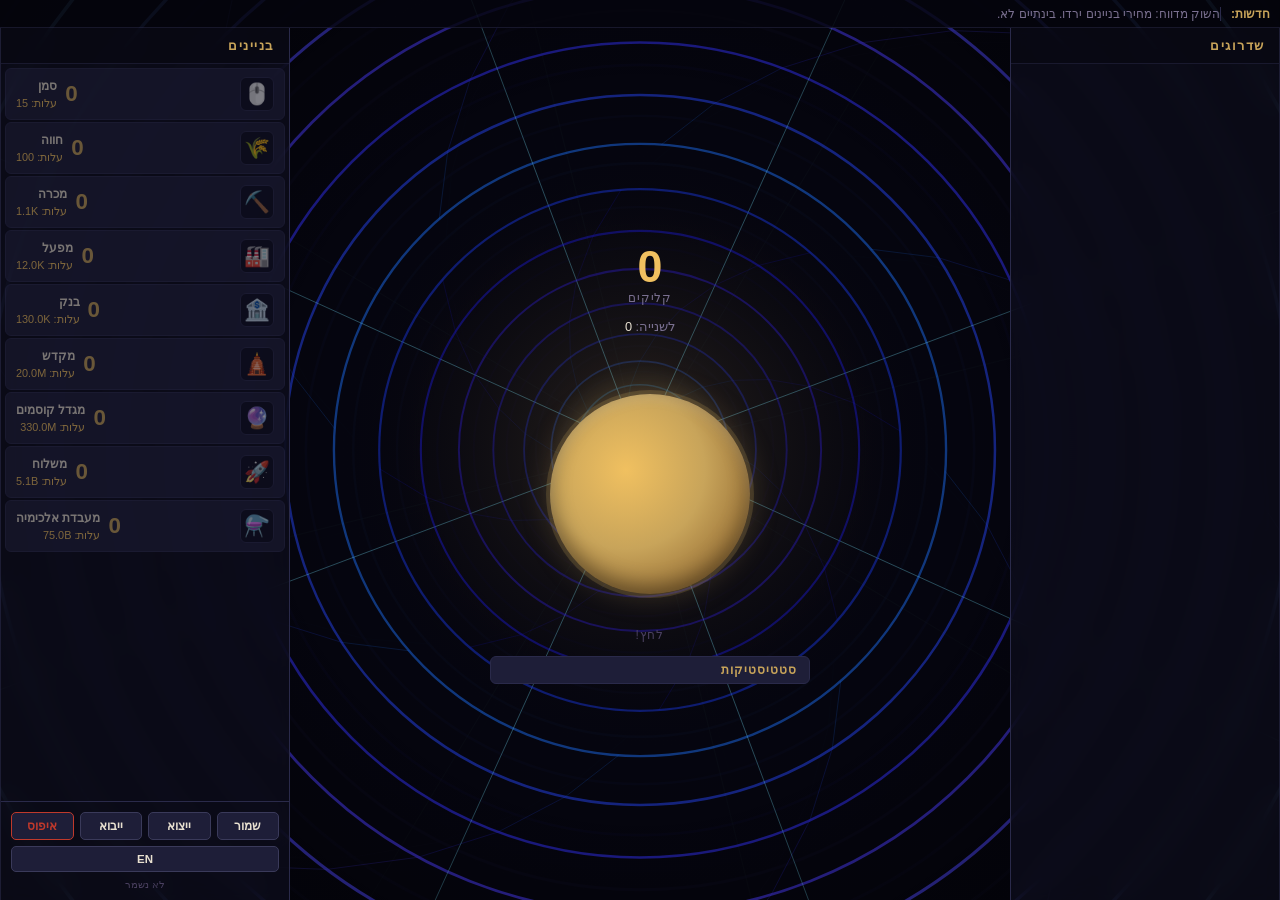
==== commit c1f3bef5: "Restore to fdf1006 + add mobile layout adaptation Reverted combo system, critical hits, tunnel event" ====
--- a/Users/User/קלוד/index.html
+++ b/Users/User/קלוד/index.html
@@ -25,12 +25,6 @@
 <!-- וידאו רקע (אופציונלי — מחליף את הקנבס אם מוגדר) -->
 <video id="bg-video" autoplay muted loop playsinline></video>
 
-<!-- שכבת אנימציות מנהרה -->
-<div id="tunnel-anim-layer" aria-hidden="true"></div>
-
-<!-- שכבת פלאש מסך (Milestone / Prestige) -->
-<div id="screen-flash" aria-hidden="true"></div>
-
 <!-- אפליקציה ראשית -->
 <div id="app">
 
@@ -51,20 +45,6 @@
     </div>
     <div id="active-effects"></div>
 
-    <!-- Combo + Progress bar -->
-    <div id="combo-bar-wrap">
-      <div id="combo-display" style="display:none">
-        <span id="combo-icon">⚡</span>
-        <span id="combo-mult">×1</span>
-        <div id="combo-decay-bar"><div id="combo-decay-fill"></div></div>
-      </div>
-    </div>
-
-    <div id="next-goal-wrap">
-      <div id="next-goal-label"></div>
-      <div id="next-goal-bar"><div id="next-goal-fill"></div></div>
-    </div>
-
     <div id="click-area">
       <div id="pulse-ring"></div>
       <div id="main-object">
@@ -74,14 +54,8 @@
     </div>
 
     <div id="click-hint" data-he="לחץ!" data-en="Click!">לחץ!</div>
-  </main>
 
-  <!-- עמודה ימנית — בניינים + סטטיסטיקות + שמירה -->
-  <aside id="sidebar-buildings">
-    <h2 class="panel-title" data-he="בניינים" data-en="Buildings">בניינים</h2>
-    <div id="buildings-panel"></div>
-
-    <!-- סטטיסטיקות (הועברו לכאן) -->
+    <!-- סטטיסטיקות -->
     <details id="stats-panel">
       <summary data-he="סטטיסטיקות" data-en="Stats">סטטיסטיקות</summary>
       <div id="stats-content">
@@ -89,10 +63,14 @@
         <div><span data-he="זמן משחק: " data-en="Play time: ">זמן משחק: </span><span id="stat-time">0:00</span></div>
         <div><span data-he="שדרוגים שנקנו: " data-en="Upgrades bought: ">שדרוגים שנקנו: </span><span id="stat-upgrades">0</span></div>
         <div><span data-he="הישגים: " data-en="Achievements: ">הישגים: </span><span id="stat-achievements">0</span></div>
-        <div><span data-he="קומבו מקסימלי: " data-en="Max combo: ">קומבו מקסימלי: </span><span id="stat-maxcombo">0</span></div>
-        <div><span data-he="קריטי: " data-en="Criticals: ">קריטי: </span><span id="stat-crits">0</span></div>
       </div>
     </details>
+  </main>
+
+  <!-- עמודה ימנית — בניינים + שמירה -->
+  <aside id="sidebar-buildings">
+    <h2 class="panel-title" data-he="בניינים" data-en="Buildings">בניינים</h2>
+    <div id="buildings-panel"></div>
 
     <div id="save-controls">
       <button id="btn-save" data-he="שמור" data-en="Save">שמור</button>
--- a/Users/User/קלוד/style.css
+++ b/Users/User/קלוד/style.css
@@ -683,428 +683,9 @@
 }
 
 /* ============================================================
-   STATS PANEL (in right sidebar)
-   ============================================================ */
-#stats-panel {
-  background: var(--bg-card);
-  border: none;
-  border-top: 1px solid #2a2a4a;
-  border-radius: 0;
-  font-size: 0.75rem;
-  color: var(--text-muted);
-  flex-shrink: 0;
-}
-#stats-panel summary {
-  padding: 6px 12px;
-  cursor: pointer;
-  color: var(--accent);
-  font-weight: 700;
-  font-size: 0.75rem;
-  letter-spacing: 0.08em;
-  text-transform: uppercase;
-  list-style: none;
-}
-#stats-panel summary::-webkit-details-marker { display: none; }
-#stats-content {
-  padding: 8px 12px;
-  display: flex;
-  flex-direction: column;
-  gap: 4px;
-  border-top: 1px solid #2a2a4a;
-}
-
-/* ============================================================
-   COMBO BAR
-   ============================================================ */
-#combo-bar-wrap {
-  width: 100%;
-  max-width: 260px;
-  min-height: 28px;
-  display: flex;
-  align-items: center;
-  justify-content: center;
-}
-#combo-display {
-  display: flex;
-  align-items: center;
-  gap: 8px;
-  background: rgba(14, 14, 28, 0.6);
-  border: 1px solid var(--accent-dark);
-  border-radius: 20px;
-  padding: 3px 12px;
-  width: 100%;
-}
-#combo-icon { font-size: 1rem; }
-#combo-mult {
-  font-size: 0.9rem;
-  font-weight: 900;
-  color: var(--accent-glow);
-  min-width: 32px;
-}
-#combo-decay-bar {
-  flex: 1;
-  height: 5px;
-  background: rgba(255,255,255,0.1);
-  border-radius: 3px;
-  overflow: hidden;
-}
-#combo-decay-fill {
-  height: 100%;
-  width: 100%;
-  background: linear-gradient(90deg, var(--accent-dark), var(--accent-glow));
-  border-radius: 3px;
-  transition: width 0.1s linear;
-}
-
-/* ============================================================
-   NEXT GOAL PROGRESS BAR
-   ============================================================ */
-#next-goal-wrap {
-  width: 100%;
-  max-width: 260px;
-  display: flex;
-  flex-direction: column;
-  gap: 3px;
-}
-#next-goal-label {
-  font-size: 0.65rem;
-  color: var(--text-muted);
-  text-align: center;
-  letter-spacing: 0.04em;
-}
-#next-goal-bar {
-  height: 4px;
-  background: rgba(255,255,255,0.08);
-  border-radius: 2px;
-  overflow: hidden;
-}
-#next-goal-fill {
-  height: 100%;
-  width: 0%;
-  background: linear-gradient(90deg, #3a5aaa, var(--accent-glow));
-  border-radius: 2px;
-  transition: width 0.3s ease;
-}
-
-/* ============================================================
-   SCREEN FLASH (milestone / prestige / critical)
-   ============================================================ */
-#screen-flash {
-  position: fixed;
-  inset: 0;
-  pointer-events: none;
-  z-index: 999;
-  opacity: 0;
-}
-
-/* ============================================================
-   TUNNEL EVENT ANIMATION LAYER
-   ============================================================ */
-#tunnel-anim-layer {
-  position: fixed;
-  inset: 0;
-  pointer-events: none;
-  z-index: 2;
-  overflow: hidden;
-}
-
-.tunnel-emoji {
-  position: absolute;
-  left: 50%;
-  top: 50%;
-  transform: translate(-50%, -50%) scale(0.05);
-  font-size: 3.5rem;
-  line-height: 1;
-  pointer-events: none;
-  will-change: transform, opacity;
-  transform-origin: center center;
-}
-
-/* ── Base zoom ── */
-@keyframes te-zoom-base {
-  0%   { transform: translate(-50%,-50%) scale(0.05); opacity:0; }
-  12%  { opacity:1; }
-  80%  { opacity:1; }
-  100% { transform: translate(-50%,-50%) scale(7); opacity:0; }
-}
-
-/* ── cursor 🖱️ — fast dart ── */
-@keyframes te-cursor {
-  0%   { transform: translate(-50%,-50%) scale(0.05); opacity:0; }
-  8%   { opacity:1; }
-  65%  { transform: translate(-50%,-50%) scale(5); opacity:1; }
-  100% { transform: translate(-50%,-50%) scale(9); opacity:0; }
-}
-.te-cursor { animation: te-cursor 650ms ease-in forwards; }
-
-/* ── farm 🌾 — gentle float up ── */
-@keyframes te-farm {
-  0%   { transform: translate(-50%,-50%) scale(0.05) translateY(10px); opacity:0; }
-  20%  { opacity:1; }
-  60%  { transform: translate(-50%,-50%) scale(2.8) translateY(-5px); opacity:1; }
-  100% { transform: translate(-50%,-50%) scale(4.5) translateY(-25px); opacity:0; }
-}
-.te-farm { animation: te-farm 1100ms ease-out forwards; }
-
-/* ── mine ⛏️ — drop from top, bounce ── */
-@keyframes te-mine {
-  0%   { transform: translate(-50%,-230%) scale(0.4); opacity:0; }
-  18%  { opacity:1; }
-  32%  { transform: translate(-50%,-50%) scale(1.3); }
-  38%  { transform: translate(-50%,-50%) scale(0.85); }
-  48%  { transform: translate(-50%,-50%) scale(2.8); opacity:1; }
-  100% { transform: translate(-50%,-50%) scale(7); opacity:0; }
-}
-.te-mine { animation: te-mine 950ms cubic-bezier(.25,.46,.45,.94) forwards; }
-
-/* ── factory 🏭 — mechanical spin ── */
-@keyframes te-factory {
-  0%   { transform: translate(-50%,-50%) scale(0.05) rotate(0deg); opacity:0; }
-  15%  { opacity:1; }
-  100% { transform: translate(-50%,-50%) scale(6) rotate(480deg); opacity:0; }
-}
-.te-factory { animation: te-factory 1000ms linear forwards; }
-
-/* ── bank 🏦 — scale with bounce ── */
-@keyframes te-bank {
-  0%   { transform: translate(-50%,-50%) scale(0.05); opacity:0; }
-  12%  { opacity:1; }
-  45%  { transform: translate(-50%,-50%) scale(3.5); }
-  55%  { transform: translate(-50%,-50%) scale(2.8); }
-  100% { transform: translate(-50%,-50%) scale(6); opacity:0; }
-}
-.te-bank { animation: te-bank 900ms ease-out forwards; }
-
-/* ── temple 🛕 — mystical pulse ── */
-@keyframes te-temple {
-  0%   { transform: translate(-50%,-50%) scale(0.05); opacity:0; filter:brightness(1); }
-  20%  { opacity:1; }
-  50%  { filter:brightness(2.5); }
-  80%  { filter:brightness(1); opacity:1; }
-  100% { transform: translate(-50%,-50%) scale(5.5); opacity:0; }
-}
-.te-temple { animation: te-temple 1100ms ease-out forwards; }
-
-/* ── wizard 🔮 — teleport flicker ── */
-@keyframes te-wizard {
-  0%   { transform: translate(-50%,-50%) scale(0.05); opacity:0; }
-  8%   { transform: translate(-50%,-50%) scale(3.5); opacity:1; }
-  13%  { transform: translate(-50%,-50%) scale(0.1); opacity:0; }
-  22%  { transform: translate(-50%,-50%) scale(2.2); opacity:1; }
-  100% { transform: translate(-50%,-50%) scale(6.5); opacity:0; }
-}
-.te-wizard { animation: te-wizard 1000ms ease-out forwards; }
-
-/* ── shipment 🚀 — rocket blast ── */
-@keyframes te-shipment {
-  0%   { transform: translate(-50%,-50%) scale(0.05) rotate(-15deg); opacity:0; }
-  12%  { opacity:1; }
-  100% { transform: translate(-50%,-50%) scale(9) rotate(-15deg); opacity:0; }
-}
-.te-shipment { animation: te-shipment 750ms cubic-bezier(0.1,0,0.9,1) forwards; }
-
-/* ── alchemy ⚗️ — color-shift bubble ── */
-@keyframes te-alchemy {
-  0%   { transform: translate(-50%,-50%) scale(0.05); opacity:0; filter:hue-rotate(0deg); }
-  20%  { opacity:1; }
-  100% { transform: translate(-50%,-50%) scale(5.5); opacity:0; filter:hue-rotate(360deg); }
-}
-.te-alchemy { animation: te-alchemy 1100ms ease-out forwards; }
-
-/* ── achievement ── */
-@keyframes te-achievement {
-  0%   { transform: translate(-50%,-50%) scale(0.3) rotate(0deg); opacity:0; }
-  18%  { opacity:1; }
-  55%  { transform: translate(-50%, calc(-50% - 30px)) scale(2.5) rotate(720deg); opacity:1; }
-  100% { transform: translate(-50%, calc(-50% - 180px)) scale(0.4) rotate(1080deg); opacity:0; }
-}
-.te-achievement { animation: te-achievement 1200ms ease-out forwards; }
-
-/* ── golden ── */
-@keyframes te-golden {
-  0%   { transform: translate(-50%,-50%) scale(0.1); opacity:0; }
-  15%  { opacity:1; }
-  100% { transform: translate(-50%,-50%) scale(7); opacity:0; }
-}
-.te-golden { animation: te-golden 1000ms ease-out forwards; }
-
-/* ── critical hit ── */
-@keyframes te-critical {
-  0%   { transform: translate(-50%,-50%) scale(0.2); opacity:0; }
-  10%  { opacity:1; transform: translate(-50%,-50%) scale(2); }
-  25%  { transform: translate(-50%,-50%) scale(1.5); }
-  60%  { transform: translate(-50%,-50%) scale(3); opacity:1; }
-  100% { transform: translate(-50%,-50%) scale(0.5); opacity:0; }
-}
-.te-critical { animation: te-critical 900ms ease-out forwards; font-size: 2rem; font-weight: 900; color: #ff4444; text-shadow: 0 0 20px #ff0000; }
-
-/* ── particles (satellites) ── */
-.te-particle {
-  position: absolute;
-  left: 50%; top: 50%;
-  pointer-events: none;
-  will-change: transform, opacity;
-}
-.te-dot {
-  width: 8px; height: 8px;
-  border-radius: 50%;
-  background: var(--accent-glow);
-}
-@keyframes te-dot-fly {
-  0%   { transform: translate(-50%,-50%) translate(0,0) scale(1); opacity:1; }
-  100% { transform: translate(-50%,-50%) translate(var(--tx,0px),var(--ty,-60px)) scale(0); opacity:0; }
-}
-.te-dot { animation: te-dot-fly var(--life,600ms) ease-out var(--delay,0ms) forwards; }
-
-@keyframes te-coin-fly {
-  0%   { transform: translate(-50%,-50%) rotate(var(--a,0deg)) translateX(5px) scale(0.3); opacity:0; }
-  15%  { opacity:1; }
-  100% { transform: translate(-50%,-50%) rotate(calc(var(--a,0deg)+180deg)) translateX(var(--r,55px)) scale(1.2); opacity:0; }
-}
-.te-coin { font-size:1.2rem; animation: te-coin-fly 900ms ease-out var(--delay,0ms) forwards; }
-
-@keyframes te-spark-fly {
-  0%   { transform: translate(-50%,-50%) rotate(var(--a,0deg)) translateY(0) scale(1); opacity:1; }
-  100% { transform: translate(-50%,-50%) rotate(var(--a,0deg)) translateY(-90px) scale(0.1); opacity:0; }
-}
-.te-spark {
-  width: 3px; height: 14px;
-  background: linear-gradient(#f0c060, transparent);
-  border-radius: 2px;
-  transform-origin: center bottom;
-  animation: te-spark-fly 500ms ease-out var(--delay,0ms) forwards;
-}
-
-@keyframes te-star-spiral {
-  0%   { transform: translate(-50%,-50%) rotate(var(--a,0deg)) translateX(8px) scale(0); opacity:0; }
-  20%  { opacity:1; }
-  100% { transform: translate(-50%,-50%) rotate(calc(var(--a,0deg)+540deg)) translateX(80px) scale(0.3); opacity:0; }
-}
-.te-star { font-size:1rem; animation: te-star-spiral 1000ms ease-out var(--delay,0ms) forwards; }
-
-@keyframes te-orb-orbit {
-  0%   { transform: translate(-50%,-50%) rotate(var(--a,0deg)) translateX(18px) scale(1); opacity:1; }
-  70%  { transform: translate(-50%,-50%) rotate(calc(var(--a,0deg)+270deg)) translateX(70px) scale(0.5); opacity:1; }
-  100% { transform: translate(-50%,-50%) rotate(calc(var(--a,0deg)+360deg)) translateX(90px) scale(0); opacity:0; }
-}
-.te-orb {
-  width:12px; height:12px; border-radius:50%;
-  background: radial-gradient(circle at 35% 35%, var(--c,#a0ffb0), rgba(0,200,100,0.3));
-  animation: te-orb-orbit 1100ms ease-out var(--delay,0ms) forwards;
-}
-
-@keyframes te-beam-radiate {
-  0%   { transform: translate(-50%,-100%) rotate(var(--a,0deg)) scaleY(0); opacity:0; }
-  25%  { opacity:1; }
-  80%  { opacity:0.8; }
-  100% { transform: translate(-50%,-100%) rotate(var(--a,0deg)) scaleY(2.5); opacity:0; }
-}
-.te-beam {
-  width:4px; height:100px;
-  background: linear-gradient(to top, rgba(255,220,100,0.85), transparent);
-  transform-origin: bottom center;
-  animation: te-beam-radiate 1100ms ease-out forwards;
-}
-
-@keyframes te-flame-trail {
-  0%   { transform: translate(-50%,-50%) scale(1) translateY(var(--ty,0px)); opacity:0.9; }
-  100% { transform: translate(-50%,-50%) scale(0.1) translateY(calc(var(--ty,0px) + 40px)); opacity:0; }
-}
-.te-flame {
-  width:10px; height:22px; border-radius:50% 50% 40% 40%;
-  background: radial-gradient(ellipse, #f0c060 0%, #ff4400 60%, transparent 100%);
-  animation: te-flame-trail 700ms ease-out var(--delay,0ms) forwards;
-}
-
-@keyframes te-gold-burst {
-  0%   { transform: translate(-50%,-50%) translate(0,0) scale(1.2); opacity:1; }
-  100% { transform: translate(-50%,-50%) translate(var(--tx,0px),var(--ty,0px)) scale(0); opacity:0; }
-}
-.te-gold-dot {
-  width:10px; height:10px; border-radius:50%;
-  background: radial-gradient(circle, #ffe566, #c8a45a);
-  animation: te-gold-burst 900ms ease-out var(--delay,0ms) forwards;
-}
-
-/* ── screen shake ── */
-@keyframes te-shake {
-  0%,100% { transform:translate(0,0); }
-  20%     { transform:translate(-5px,2px); }
-  40%     { transform:translate(5px,-3px); }
-  60%     { transform:translate(-3px,4px); }
-  80%     { transform:translate(4px,-2px); }
-}
-.shake { animation: te-shake 280ms ease forwards; }
-
-/* ── prestige overlay ── */
-@keyframes te-prestige-flash {
-  0%   { opacity:0; }
-  8%   { opacity:0.75; }
-  40%  { opacity:0.35; }
-  100% { opacity:0; }
-}
-.te-prestige-overlay {
-  position:fixed; inset:0;
-  background: radial-gradient(ellipse at center, #9a4aff 0%, #3a1a5a 55%, transparent 100%);
-  pointer-events:none;
-  animation: te-prestige-flash 1600ms ease-out forwards;
-  z-index:3;
-}
-
-@keyframes te-star-implode {
-  0%   { transform:translate(var(--px,0px),var(--py,0px)) scale(1); opacity:1; }
-  100% { transform:translate(0,0) scale(0.05); opacity:0; }
-}
-.te-prestige-star {
-  position:absolute; font-size:1.3rem;
-  animation: te-star-implode 1600ms ease-in var(--delay,0ms) forwards;
-}
-
-/* ── milestone screen flash ── */
-@keyframes sf-gold {
-  0%   { opacity:0; background: radial-gradient(ellipse at center, rgba(255,215,0,0.4), transparent 70%); }
-  15%  { opacity:1; }
-  100% { opacity:0; }
-}
-@keyframes sf-blue {
-  0%   { opacity:0; background: radial-gradient(ellipse at center, rgba(50,120,255,0.35), transparent 70%); }
-  15%  { opacity:1; }
-  100% { opacity:0; }
-}
-#screen-flash.flash-gold { animation: sf-gold 1000ms ease-out forwards; }
-#screen-flash.flash-blue { animation: sf-blue 800ms ease-out forwards; }
-
-/* ── critical hit style on counter ── */
-#click-counter.crit {
-  animation: count-crit 0.4s ease forwards;
-  color: #ff6666 !important;
-}
-@keyframes count-crit {
-  0%   { transform:scale(1); }
-  25%  { transform:scale(1.45); text-shadow:0 0 30px rgba(255,50,50,0.8); }
-  60%  { transform:scale(1.2); }
-  100% { transform:scale(1); color: var(--accent-glow); text-shadow:none; }
-}
-
-/* ============================================================
-   MULTIPLIER BADGE (prestige)
-   ============================================================ */
-#prestige-badge {
-  display: none;
-  font-size: 0.7rem;
-  color: #e0c0ff;
-  background: rgba(154, 74, 255, 0.2);
-  border: 1px solid #9a4aff;
-  border-radius: 4px;
-  padding: 2px 6px;
-  text-align: center;
-  margin: 0 10px 4px;
-}
-
-/* ============================================================
    MOBILE NAV BAR
    ============================================================ */
-#mobile-nav  { display: none; }
+#mobile-nav      { display: none; }
 #mobile-backdrop { display: none; }
 
 @media (max-width: 768px) {
@@ -1119,57 +700,60 @@
   #main-stage {
     grid-column: 1;
     grid-row: 1;
-    padding: 8px;
-    padding-bottom: 62px;
+    padding: 10px;
+    padding-bottom: 66px;
     justify-content: flex-start;
     overflow-y: auto;
-    gap: 8px;
+    gap: 10px;
   }
 
   #click-area  { width: 190px; height: 190px; }
   #main-object { width: 160px; height: 160px; }
 
+  /* Sidebars become full-screen slide-in overlays */
   #sidebar-upgrades,
   #sidebar-buildings {
     position: fixed;
-    top: 28px; /* below news bar */
-    bottom: 56px;
+    top: 28px;    /* below news bar */
+    bottom: 56px; /* above nav bar */
     width: 88%;
     max-width: 340px;
     z-index: 50;
-    transition: transform 0.3s cubic-bezier(0.4,0,0.2,1);
-    box-shadow: 0 0 40px rgba(0,0,0,0.6);
+    transition: transform 0.3s cubic-bezier(0.4, 0, 0.2, 1);
+    box-shadow: 0 0 40px rgba(0, 0, 0, 0.7);
   }
 
   /* RTL: upgrades is visually on the right, buildings on the left */
-  [dir="rtl"] #sidebar-upgrades { right: 0; transform: translateX(100%); }
-  [dir="rtl"] #sidebar-buildings { left: 0; transform: translateX(-100%); }
-  [dir="ltr"] #sidebar-upgrades { left: 0; transform: translateX(-100%); }
+  [dir="rtl"] #sidebar-upgrades  { right: 0; transform: translateX(100%); }
+  [dir="rtl"] #sidebar-buildings { left:  0; transform: translateX(-100%); }
+  [dir="ltr"] #sidebar-upgrades  { left:  0; transform: translateX(-100%); }
   [dir="ltr"] #sidebar-buildings { right: 0; transform: translateX(100%); }
 
   #sidebar-upgrades.mobile-open,
   #sidebar-buildings.mobile-open { transform: translateX(0) !important; }
 
+  /* Semi-transparent backdrop when a sidebar is open */
   #mobile-backdrop {
     display: none;
     position: fixed;
     inset: 0;
     bottom: 56px;
-    background: rgba(0,0,0,0.55);
+    background: rgba(0, 0, 0, 0.55);
     z-index: 49;
     backdrop-filter: blur(2px);
   }
   #mobile-backdrop.visible { display: block; }
 
+  /* Bottom navigation bar */
   #mobile-nav {
     display: flex;
     position: fixed;
     bottom: 0; left: 0; right: 0;
     height: 56px;
-    background: rgba(10,10,22,0.97);
+    background: rgba(10, 10, 22, 0.97);
     backdrop-filter: blur(14px);
     -webkit-backdrop-filter: blur(14px);
-    border-top: 1px solid rgba(42,42,74,0.8);
+    border-top: 1px solid rgba(42, 42, 74, 0.8);
     z-index: 100;
     align-items: stretch;
   }
@@ -1191,7 +775,7 @@
     -webkit-tap-highlight-color: transparent;
     touch-action: manipulation;
   }
-  .mobile-tab:active { background: rgba(200,164,90,0.1); }
+  .mobile-tab:active { background: rgba(200, 164, 90, 0.1); }
   .mobile-tab.active {
     color: var(--accent-glow);
     border-top: 2px solid var(--accent-glow);
@@ -1200,8 +784,21 @@
   .mobile-tab-icon  { font-size: 1.25rem; line-height: 1; }
   .mobile-tab-label { font-size: 0.6rem; font-weight: 700; letter-spacing: 0.05em; }
 
+  /* Stats panel full width in sidebar */
   #stats-panel { width: 100%; }
-
-  /* combo + goal bars compact on mobile */
-  #combo-bar-wrap, #next-goal-wrap { max-width: 200px; }
-}
+}
+
+/* ============================================================
+   MULTIPLIER BADGE (prestige)
+   ============================================================ */
+#prestige-badge {
+  display: none;
+  font-size: 0.7rem;
+  color: #e0c0ff;
+  background: rgba(154, 74, 255, 0.2);
+  border: 1px solid #9a4aff;
+  border-radius: 4px;
+  padding: 2px 6px;
+  text-align: center;
+  margin: 0 10px 4px;
+}
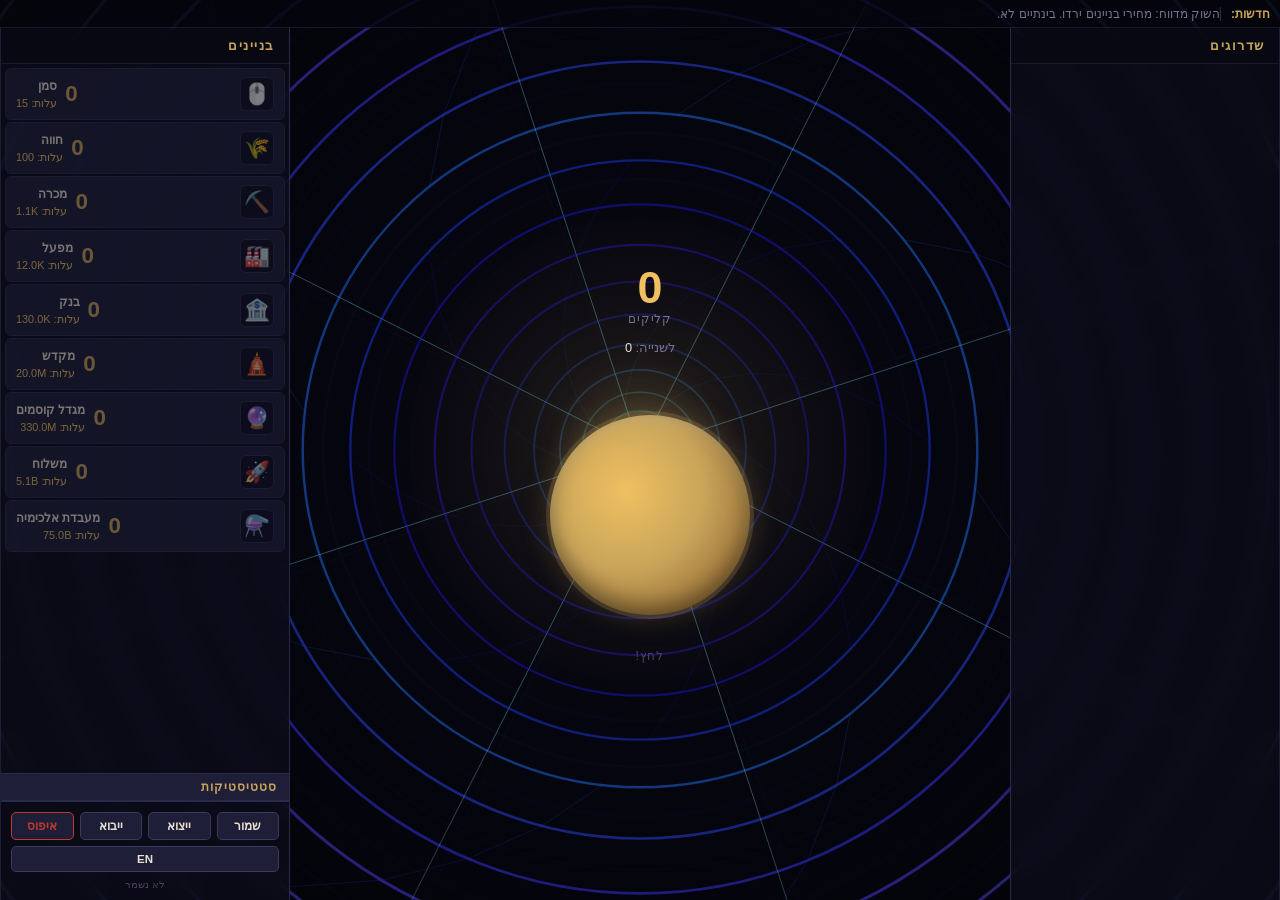
==== commit c361d273: "Add tunnel building events, move stats to sidebar, center mobile button - fireTunnelEvent(): 9 uniqu" ====
--- a/Users/User/קלוד/index.html
+++ b/Users/User/קלוד/index.html
@@ -21,6 +21,9 @@
 
 <!-- קנבס רקע — מנהרת ספירלה -->
 <canvas id="bg-canvas"></canvas>
+
+<!-- שכבת אירועי מנהרה — אנימציות בניינים -->
+<div id="tunnel-event-layer"></div>
 
 <!-- וידאו רקע (אופציונלי — מחליף את הקנבס אם מוגדר) -->
 <video id="bg-video" autoplay muted loop playsinline></video>
@@ -54,6 +57,12 @@
     </div>
 
     <div id="click-hint" data-he="לחץ!" data-en="Click!">לחץ!</div>
+  </main>
+
+  <!-- עמודה ימנית — בניינים + שמירה -->
+  <aside id="sidebar-buildings">
+    <h2 class="panel-title" data-he="בניינים" data-en="Buildings">בניינים</h2>
+    <div id="buildings-panel"></div>
 
     <!-- סטטיסטיקות -->
     <details id="stats-panel">
@@ -65,12 +74,6 @@
         <div><span data-he="הישגים: " data-en="Achievements: ">הישגים: </span><span id="stat-achievements">0</span></div>
       </div>
     </details>
-  </main>
-
-  <!-- עמודה ימנית — בניינים + שמירה -->
-  <aside id="sidebar-buildings">
-    <h2 class="panel-title" data-he="בניינים" data-en="Buildings">בניינים</h2>
-    <div id="buildings-panel"></div>
 
     <div id="save-controls">
       <button id="btn-save" data-he="שמור" data-en="Save">שמור</button>
--- a/Users/User/קלוד/style.css
+++ b/Users/User/קלוד/style.css
@@ -50,6 +50,145 @@
 }
 
 /* ============================================================
+   TUNNEL EVENT LAYER — building purchase animations
+   ============================================================ */
+#tunnel-event-layer {
+  position: fixed;
+  inset: 0;
+  pointer-events: none;
+  z-index: 1;
+  overflow: hidden;
+}
+
+/* Base piece — every event element shares this */
+.te {
+  position: absolute;
+  font-size: 2.8rem;
+  line-height: 1;
+  pointer-events: none;
+  user-select: none;
+  transform-origin: 50% 50%;
+  will-change: transform, opacity;
+}
+
+/* ── Zoom from tunnel depth (cursor, farm, bank, alchemy) ── */
+.te-zoom {
+  animation: te-zoom 1.5s cubic-bezier(0.22, 0, 0.5, 1) forwards;
+}
+@keyframes te-zoom {
+  0%   { transform: translate(-50%, -50%) scale(0.03); opacity: 0; }
+  14%  { opacity: 1; }
+  62%  { transform: translate(-50%, -50%) scale(1.3); opacity: 1; }
+  100% { transform: translate(-50%, -50%) scale(3); opacity: 0; }
+}
+
+/* ── Zoom + slow spin (factory, wizard) ── */
+.te-zoom-spin {
+  animation: te-zoom-spin 1.7s cubic-bezier(0.22, 0, 0.5, 1) forwards;
+}
+@keyframes te-zoom-spin {
+  0%   { transform: translate(-50%, -50%) scale(0.03) rotate(0deg); opacity: 0; }
+  14%  { opacity: 1; }
+  62%  { transform: translate(-50%, -50%) scale(1.2) rotate(270deg); opacity: 1; }
+  100% { transform: translate(-50%, -50%) scale(2.6) rotate(450deg); opacity: 0; }
+}
+
+/* ── Scatter outward from center (mine, farm extras) ── */
+.te-scatter {
+  animation: te-scatter 1.4s ease-out forwards;
+}
+.te-scatter-fast {
+  animation: te-scatter 0.85s ease-out forwards;
+}
+@keyframes te-scatter {
+  0%   { transform: translate(-50%, -50%) translate(0px, 0px) scale(0.25); opacity: 0; }
+  14%  { opacity: 1; }
+  100% { transform: translate(-50%, -50%) translate(calc(var(--tx, 30px) * 7), calc(var(--ty, 30px) * 7)) scale(1.1); opacity: 0; }
+}
+
+/* ── Float upward (factory smoke) ── */
+.te-float-up {
+  animation: te-float-up 1.4s ease-out forwards;
+}
+@keyframes te-float-up {
+  0%   { transform: translate(-50%, -50%) translateX(var(--tx, 0px)) scale(0.3); opacity: 0; }
+  22%  { opacity: 0.85; }
+  100% { transform: translate(-50%, -50%) translateX(calc(var(--tx, 0px) * 1.4)) translateY(-55vh) scale(1.7); opacity: 0; }
+}
+
+/* ── Coin arc & fall (bank) ── */
+.te-coin-fall {
+  font-size: 2rem;
+  animation: te-coin-fall 1.7s cubic-bezier(0.25, 0.46, 0.45, 0.94) forwards;
+}
+@keyframes te-coin-fall {
+  0%   { transform: translate(-50%, -50%) translateX(var(--tx, 0px)) scale(0.4) translateY(0px)   rotate(var(--rot, 0deg)); opacity: 1; }
+  35%  { transform: translate(-50%, -50%) translateX(var(--tx, 0px)) scale(1.1) translateY(-28vh) rotate(var(--rot, 0deg)); opacity: 1; }
+  100% { transform: translate(-50%, -50%) translateX(var(--tx, 0px)) scale(0.7) translateY(45vh)  rotate(calc(var(--rot, 0deg) + 360deg)); opacity: 0; }
+}
+
+/* ── Temple: golden sun-ray beams ── */
+.te-ray-beam {
+  position: absolute;
+  width: 7px;
+  height: 44vh;
+  background: linear-gradient(to top, rgba(200,164,90,0.9) 0%, rgba(255,210,80,0.55) 35%, transparent 100%);
+  transform-origin: 50% 100%;   /* rotate from bottom = center of screen */
+  animation: te-ray 1.5s ease-out forwards;
+}
+@keyframes te-ray {
+  0%   { transform: translateX(-50%) rotate(var(--rot, 0deg)) scaleX(0.5) scaleY(0);   opacity: 0; }
+  20%  { transform: translateX(-50%) rotate(var(--rot, 0deg)) scaleX(1.1) scaleY(0.6); opacity: 0.9; }
+  60%  { transform: translateX(-50%) rotate(var(--rot, 0deg)) scaleX(1)   scaleY(1);   opacity: 0.6; }
+  100% { transform: translateX(-50%) rotate(var(--rot, 0deg)) scaleX(0.4) scaleY(1.2); opacity: 0; }
+}
+
+/* ── Wizard stars orbit outward in widening spiral ── */
+.te-orbit-out {
+  font-size: 1.6rem;
+  animation: te-orbit-out 1.7s ease-in forwards;
+}
+@keyframes te-orbit-out {
+  0%   { transform: translate(-50%, -50%) rotate(var(--rot, 0deg)) translateX(var(--r, 40px)) scale(0.3); opacity: 0; }
+  18%  { opacity: 1; }
+  70%  { opacity: 0.9; }
+  100% { transform: translate(-50%, -50%) rotate(calc(var(--rot, 0deg) + 600deg)) translateX(calc(var(--r, 40px) * 5.5)) scale(0.08); opacity: 0; }
+}
+
+/* ── Rocket streak from tunnel core ── */
+.te-rocket {
+  animation: te-rocket 1.9s cubic-bezier(0.3, 0, 0.6, 1) forwards;
+}
+@keyframes te-rocket {
+  0%   { transform: translate(-50%, -50%) scale(0.03) rotate(-42deg); opacity: 0; filter: blur(8px); }
+  10%  { opacity: 1; filter: blur(0); }
+  60%  { transform: translate(-50%, -50%) scale(1.6)  rotate(-42deg); opacity: 1; }
+  100% { transform: translate(-50%, -50%) scale(3.4)  rotate(-42deg) translateX(40vw) translateY(-38vh); opacity: 0; }
+}
+
+/* Rocket fire trail */
+.te-trail {
+  font-size: 1.5rem;
+  animation: te-trail 1.5s ease-out forwards;
+}
+@keyframes te-trail {
+  0%   { transform: translate(-50%, -50%) translate(0px, 0px) scale(1); opacity: 0.9; }
+  100% { transform: translate(-50%, -50%) translate(var(--tx, 0px), var(--ty, 0px)) scale(0.08); opacity: 0; }
+}
+
+/* ── Alchemy bubbles float up ── */
+.te-bubble-up {
+  font-size: 1.9rem;
+  animation: te-bubble-up 2s ease-out forwards;
+}
+@keyframes te-bubble-up {
+  0%   { transform: translate(-50%, -50%) translateX(var(--tx, 0px)) scale(0.2); opacity: 0; }
+  22%  { opacity: 0.95; transform: translate(-50%, -50%) translateX(var(--tx, 0px)) scale(1); }
+  80%  { opacity: 0.7; }
+  100% { transform: translate(-50%, -50%) translateX(calc(var(--tx, 0px) * 1.3)) translateY(-58vh) scale(2.1); opacity: 0; }
+}
+
+/* ============================================================
    VIDEO BACKGROUND (optional — hides canvas when active)
    ============================================================ */
 #bg-video {
@@ -429,15 +568,15 @@
   letter-spacing: 0.1em;
 }
 
-/* Stats panel */
+/* Stats panel — lives in buildings sidebar */
 #stats-panel {
   width: 100%;
-  max-width: 320px;
   background: var(--bg-card);
-  border: 1px solid #2a2a4a;
-  border-radius: 6px;
+  border-top: 1px solid #2a2a4a;
+  border-bottom: 1px solid #2a2a4a;
   font-size: 0.75rem;
   color: var(--text-muted);
+  flex-shrink: 0;
 }
 
 #stats-panel summary {
@@ -702,13 +841,19 @@
     grid-row: 1;
     padding: 10px;
     padding-bottom: 66px;
-    justify-content: flex-start;
+    justify-content: center;
+    align-items: center;
     overflow-y: auto;
-    gap: 10px;
+    gap: 8px;
   }
 
-  #click-area  { width: 190px; height: 190px; }
-  #main-object { width: 160px; height: 160px; }
+  #stats-bar, #cps-display, #click-hint, #active-effects {
+    text-align: center;
+    width: 100%;
+  }
+
+  #click-area  { width: 200px; height: 200px; }
+  #main-object { width: 170px; height: 170px; }
 
   /* Sidebars become full-screen slide-in overlays */
   #sidebar-upgrades,
@@ -784,8 +929,8 @@
   .mobile-tab-icon  { font-size: 1.25rem; line-height: 1; }
   .mobile-tab-label { font-size: 0.6rem; font-weight: 700; letter-spacing: 0.05em; }
 
-  /* Stats panel full width in sidebar */
-  #stats-panel { width: 100%; }
+  /* Stats panel already in sidebar — ensure full width */
+  #stats-panel { width: 100%; border-radius: 0; border-left: none; border-right: none; }
 }
 
 /* ============================================================
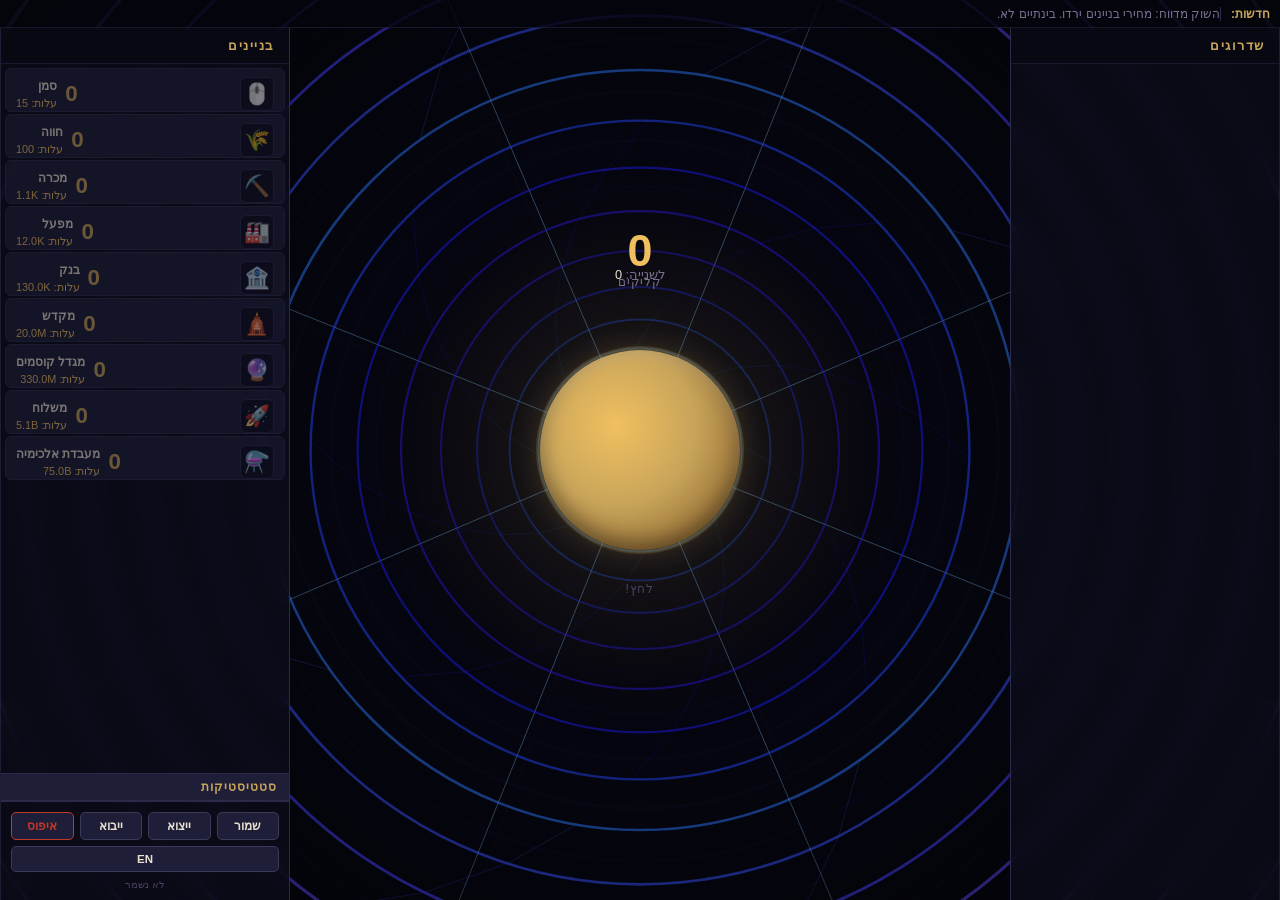
==== commit 8060cb35: "Add game-feel improvements: combo system, crits, tunnel events, work areas, mobile nav, centered cli" ====
--- a/Users/User/קלוד/index.html
+++ b/Users/User/קלוד/index.html
@@ -57,7 +57,11 @@
     </div>
 
     <div id="click-hint" data-he="לחץ!" data-en="Click!">לחץ!</div>
+    <div id="combo-counter"></div>
   </main>
+
+<!-- הבזק אירוע מיילסטון -->
+<div id="milestone-flash"></div>
 
   <!-- עמודה ימנית — בניינים + שמירה -->
   <aside id="sidebar-buildings">
--- a/Users/User/קלוד/style.css
+++ b/Users/User/קלוד/style.css
@@ -401,6 +401,7 @@
   position: relative;
 }
 
+
 /* Stats bar */
 #stats-bar {
   text-align: center;
@@ -568,6 +569,76 @@
   letter-spacing: 0.1em;
 }
 
+/* ── CLICK SQUISH — every click feels physical ── */
+#main-object.click-squish {
+  animation: clickSquish 0.14s cubic-bezier(0.3, 0, 0.4, 1) forwards;
+}
+@keyframes clickSquish {
+  0%   { transform: scale(1); }
+  40%  { transform: scale(0.86); }
+  100% { transform: scale(1.05); }
+}
+
+/* ── CRITICAL HIT ── */
+#main-object.crit-anim {
+  animation: critAnim 0.38s ease-out forwards;
+}
+@keyframes critAnim {
+  0%   { transform: scale(1);    filter: brightness(1); }
+  25%  { transform: scale(1.22); filter: brightness(3) saturate(2); }
+  100% { transform: scale(1);    filter: brightness(1); }
+}
+
+/* ── COMBO COUNTER ── */
+#combo-counter {
+  font-weight: 900;
+  letter-spacing: 0.06em;
+  pointer-events: none;
+  text-align: center;
+  white-space: nowrap;
+  min-height: 1.3em;
+  transition: opacity 0.2s;
+}
+#combo-counter:empty { opacity: 0; }
+.combo-x2 { color: var(--accent-glow);  font-size: 1rem;  text-shadow: 0 0 10px var(--accent-glow); }
+.combo-x3 { color: #ff9f40;             font-size: 1.15rem; text-shadow: 0 0 14px #ff9f40; animation: comboPulse 0.5s ease-in-out infinite alternate; }
+.combo-x4 { color: #ff4f4f;             font-size: 1.3rem;  text-shadow: 0 0 20px #ff4f4f, 0 0 40px #ff9f40; animation: comboPulse 0.35s ease-in-out infinite alternate; }
+@keyframes comboPulse {
+  from { transform: scale(1);    }
+  to   { transform: scale(1.08); }
+}
+
+/* ── AFFORDABLE GLOW — buildings/upgrades you can now buy ── */
+.building-row:not(.affordable-no) {
+  border-color: rgba(200, 164, 90, 0.45);
+  box-shadow: 0 0 0 1px rgba(200, 164, 90, 0.12) inset;
+}
+.upgrade-card:not(.affordable-no) {
+  border-color: rgba(200, 164, 90, 0.4);
+  box-shadow: 0 0 6px rgba(200, 164, 90, 0.12);
+}
+
+/* ── MILESTONE FLASH ── */
+#milestone-flash {
+  position: fixed;
+  inset: 0;
+  pointer-events: none;
+  z-index: 300;
+  opacity: 0;
+  background: radial-gradient(ellipse at 50% 50%,
+    rgba(240, 192, 80, 0.45) 0%,
+    rgba(200, 100, 40, 0.15) 40%,
+    transparent 70%);
+}
+#milestone-flash.boom {
+  animation: milestoneBoom 1.1s ease-out forwards;
+}
+@keyframes milestoneBoom {
+  0%   { opacity: 1; transform: scale(0.6); }
+  15%  { opacity: 1; transform: scale(1.05); }
+  100% { opacity: 0; transform: scale(1.3); }
+}
+
 /* Stats panel — lives in buildings sidebar */
 #stats-panel {
   width: 100%;
@@ -629,13 +700,14 @@
   background: var(--bg-card);
   border: 1px solid #2a2a4a;
   border-radius: 6px;
-  padding: 8px 10px;
+  padding: 8px 10px 0;
   cursor: pointer;
   transition: background 0.12s, border-color 0.12s;
   display: grid;
   grid-template-columns: 36px 1fr auto;
   grid-template-rows: auto auto;
   align-items: center;
+  overflow: hidden;
   column-gap: 8px;
   row-gap: 1px;
 }
@@ -658,6 +730,326 @@
   0%   { background: var(--bg-card); }
   50%  { background: #2a2a10; }
   100% { background: var(--bg-card); }
+}
+
+/* ============================================================
+   BUILDING WORK AREAS — mini production scenes
+   ============================================================ */
+
+/* Base work area — hidden until building owned */
+.b-work {
+  grid-column: 1 / -1;
+  height: 42px;
+  position: relative;
+  overflow: hidden;
+  display: none;
+}
+.building-row.owned .b-work {
+  display: block;
+  animation: bwReveal 0.4s ease forwards;
+}
+@keyframes bwReveal {
+  from { opacity: 0; transform: scaleY(0.2); transform-origin: top; }
+  to   { opacity: 1; transform: scaleY(1); transform-origin: top; }
+}
+
+/* All inner spans share these base styles */
+.b-work span {
+  position: absolute;
+  user-select: none;
+  pointer-events: none;
+  line-height: 1;
+}
+
+/* ── 🖱️ CURSOR ─────────────────────────────────────── */
+[data-building-id="cursor"] .b-work {
+  background: linear-gradient(to right, #080816, #0e0e24, #080816);
+}
+[data-building-id="cursor"] .bw-ptr {
+  font-size: 1.1rem;
+  top: 50%; left: 50%;
+  animation: bwCursorSlide 2.8s ease-in-out infinite;
+}
+@keyframes bwCursorSlide {
+  0%   { transform: translate(calc(-50% - 30px), -50%); }
+  40%  { transform: translate(calc(-50% + 30px), -50%); }
+  47%  { transform: translate(calc(-50% + 30px), -50%) scale(0.8); }
+  54%  { transform: translate(calc(-50% + 30px), -50%); }
+  100% { transform: translate(calc(-50% - 30px), -50%); }
+}
+[data-building-id="cursor"] .bw-dot {
+  width: 6px; height: 6px;
+  border-radius: 50%;
+  background: var(--accent-glow);
+  top: 50%; left: 50%;
+  transform: translate(-50%, -50%);
+  box-shadow: 0 0 5px var(--accent-glow);
+}
+[data-building-id="cursor"] .b-work.bw-produce .bw-dot::after {
+  content: '';
+  position: absolute;
+  width: 20px; height: 20px;
+  border-radius: 50%;
+  border: 1.5px solid var(--accent-glow);
+  top: 50%; left: 50%;
+  animation: bwClickRipple 0.5s ease-out forwards;
+}
+@keyframes bwClickRipple {
+  from { transform: translate(-50%, -50%) scale(0.3); opacity: 1; }
+  to   { transform: translate(-50%, -50%) scale(3.5); opacity: 0; }
+}
+
+/* ── 🌾 FARM ─────────────────────────────────────────── */
+[data-building-id="farm"] .b-work {
+  background: linear-gradient(to top, #0e1c08 0%, #0a1405 60%, #080e04 100%);
+}
+[data-building-id="farm"] .bw-plant {
+  font-size: 1.05rem;
+  bottom: 3px;
+  transform-origin: bottom center;
+  animation: bwSway 2.5s ease-in-out infinite;
+}
+[data-building-id="farm"] .bw-plant.p1 { left: calc(18% - 8px); animation-delay: 0s; }
+[data-building-id="farm"] .bw-plant.p2 { left: calc(50% - 9px); font-size: 1.3rem; animation-delay: 0.5s; }
+[data-building-id="farm"] .bw-plant.p3 { left: calc(82% - 8px); animation-delay: 1s; }
+@keyframes bwSway {
+  0%   { transform: rotate(-5deg); }
+  50%  { transform: rotate(5deg); }
+  100% { transform: rotate(-5deg); }
+}
+[data-building-id="farm"] .b-work.bw-produce .bw-plant {
+  animation: bwHarvest 0.75s ease-out;
+}
+@keyframes bwHarvest {
+  0%   { transform: scaleY(1) rotate(0deg); filter: brightness(1); opacity: 1; }
+  25%  { filter: brightness(2.8) saturate(2); transform: scaleY(1.1); }
+  55%  { transform: scaleY(0.05); opacity: 0; }
+  80%  { transform: scaleY(0.05); opacity: 0; }
+  100% { transform: scaleY(1) rotate(0deg); filter: brightness(1); opacity: 1; }
+}
+
+/* ── ⛏️ MINE ─────────────────────────────────────────── */
+[data-building-id="mine"] .b-work {
+  background: linear-gradient(to right, #0c0906, #131008, #0c0906);
+}
+[data-building-id="mine"] .bw-pick {
+  font-size: 1.3rem;
+  top: 50%; left: 30%;
+  transform-origin: bottom right;
+  animation: bwSwing 1.6s cubic-bezier(0.4, 0, 0.6, 1) infinite;
+}
+@keyframes bwSwing {
+  0%   { transform: translate(-50%, -50%) rotate(-32deg); }
+  38%  { transform: translate(-50%, -50%) rotate(22deg); }
+  48%  { transform: translate(-50%, -50%) rotate(20deg); }
+  100% { transform: translate(-50%, -50%) rotate(-32deg); }
+}
+[data-building-id="mine"] .bw-ore {
+  font-size: 1rem;
+  top: 50%; right: 16%;
+  transform: translate(0, -50%);
+  opacity: 0.75;
+}
+[data-building-id="mine"] .b-work.bw-produce .bw-ore {
+  animation: bwOreOut 0.55s ease-out forwards;
+}
+@keyframes bwOreOut {
+  0%   { transform: translate(0, -50%); opacity: 0.75; }
+  100% { transform: translate(40px, calc(-50% - 14px)) rotate(25deg); opacity: 0; }
+}
+
+/* ── 🏭 FACTORY ──────────────────────────────────────── */
+[data-building-id="factory"] .b-work { background: #080808; }
+[data-building-id="factory"] .bw-belt {
+  width: 100%; height: 10px;
+  bottom: 9px; left: 0;
+  background: repeating-linear-gradient(
+    90deg,
+    rgba(75,75,75,0.7) 0px, rgba(75,75,75,0.7) 8px,
+    rgba(28,28,28,0.5) 8px, rgba(28,28,28,0.5) 16px
+  );
+  background-size: 32px 10px;
+  animation: bwBelt 1.1s linear infinite;
+}
+@keyframes bwBelt {
+  from { background-position: 0 0; }
+  to   { background-position: -32px 0; }
+}
+[data-building-id="factory"] .bw-box {
+  font-size: 1.1rem;
+  bottom: 16px; left: 0;
+  animation: bwBoxSlide 3s linear infinite;
+}
+@keyframes bwBoxSlide {
+  0%   { transform: translateX(-40px); opacity: 1; }
+  82%  { opacity: 1; }
+  100% { transform: translateX(210px); opacity: 0; }
+}
+[data-building-id="factory"] .b-work.bw-produce .bw-box {
+  animation: bwBoxShoot 0.45s ease-in forwards;
+  filter: brightness(2);
+}
+@keyframes bwBoxShoot {
+  0%   { transform: translateX(50px); opacity: 1; }
+  100% { transform: translateX(210px); opacity: 0; }
+}
+
+/* ── 🏦 BANK ─────────────────────────────────────────── */
+[data-building-id="bank"] .b-work {
+  background: linear-gradient(to bottom, #100d04, #0e0b02);
+}
+[data-building-id="bank"] .bw-coin {
+  font-size: 1.6rem;
+  top: 50%; left: 50%;
+  animation: bwCoinSpin 1.8s linear infinite;
+}
+@keyframes bwCoinSpin {
+  0%   { transform: translate(-50%, -50%) rotateY(0deg); }
+  100% { transform: translate(-50%, -50%) rotateY(360deg); }
+}
+[data-building-id="bank"] .b-work.bw-produce .bw-coin {
+  animation: bwDeposit 0.55s ease-out;
+}
+@keyframes bwDeposit {
+  0%   { transform: translate(-50%, -50%) scale(1); filter: brightness(1); }
+  40%  { transform: translate(-50%, -50%) scale(1.55) translateY(-6px); filter: brightness(2.8) saturate(2); }
+  100% { transform: translate(-50%, -50%) scale(1); filter: brightness(1); }
+}
+
+/* ── 🛕 TEMPLE ───────────────────────────────────────── */
+[data-building-id="temple"] .b-work {
+  background: linear-gradient(to top, #130820, #0b0512);
+}
+[data-building-id="temple"] .bw-flame {
+  font-size: 1.2rem;
+  top: 50%; left: 50%;
+  animation: bwFlicker 0.75s ease-in-out infinite alternate;
+}
+@keyframes bwFlicker {
+  from { transform: translate(-50%, -50%) scale(1) rotate(-3deg); filter: brightness(1); }
+  to   { transform: translate(-50%, -50%) scale(1.12) rotate(3deg); filter: brightness(1.6) saturate(1.5); }
+}
+[data-building-id="temple"] .bw-smoke {
+  width: 3px; height: 12px;
+  border-radius: 2px;
+  background: rgba(200, 164, 90, 0.38);
+  top: 2px;
+}
+[data-building-id="temple"] .bw-smoke.sm1 { left: calc(50% - 9px); animation: bwSmoke 2.1s ease-out infinite; }
+[data-building-id="temple"] .bw-smoke.sm2 { left: calc(50% - 1px); animation: bwSmoke 2.1s ease-out 0.7s infinite; }
+[data-building-id="temple"] .bw-smoke.sm3 { left: calc(50% + 7px); animation: bwSmoke 2.1s ease-out 1.4s infinite; }
+@keyframes bwSmoke {
+  0%   { transform: translateY(24px) scaleX(0.8); opacity: 0.5; }
+  100% { transform: translateY(-4px) scaleX(2.5);  opacity: 0; }
+}
+[data-building-id="temple"] .b-work.bw-produce::after {
+  content: '';
+  position: absolute;
+  inset: 0;
+  background: radial-gradient(ellipse at 50% 50%, rgba(200,164,90,0.55), transparent 70%);
+  animation: bwGoldFlash 0.5s ease-out forwards;
+}
+@keyframes bwGoldFlash {
+  from { opacity: 1; }
+  to   { opacity: 0; }
+}
+
+/* ── 🔮 WIZARD TOWER ─────────────────────────────────── */
+[data-building-id="wizard"] .b-work {
+  background: linear-gradient(to bottom, #08051a, #05030e);
+}
+[data-building-id="wizard"] .bw-star {
+  top: 50%; left: 50%;
+  font-size: 0.85rem;
+}
+[data-building-id="wizard"] .bw-star.st1 { animation: bwOrbit 2.6s linear infinite; }
+[data-building-id="wizard"] .bw-star.st2 { font-size: 0.75rem; animation: bwOrbit 2.6s linear infinite reverse; animation-delay: -0.87s; }
+[data-building-id="wizard"] .bw-star.st3 { animation: bwOrbit 2.6s linear infinite; animation-delay: -1.73s; }
+/* double-rotation trick keeps emoji upright while orbiting */
+@keyframes bwOrbit {
+  0%   { transform: translate(-50%,-50%) rotate(0deg)   translateX(17px) rotate(0deg); }
+  100% { transform: translate(-50%,-50%) rotate(360deg) translateX(17px) rotate(-360deg); }
+}
+[data-building-id="wizard"] .b-work.bw-produce .bw-star {
+  animation: bwStarBurst 0.5s ease-out;
+}
+@keyframes bwStarBurst {
+  0%   { filter: brightness(1);  transform: translate(-50%,-50%) scale(1); }
+  40%  { filter: brightness(3.5); transform: translate(-50%,-50%) scale(2.2); opacity: 1; }
+  100% { filter: brightness(1);  transform: translate(-50%,-50%) scale(1); opacity: 0.9; }
+}
+
+/* ── 🚀 SHIPMENT ─────────────────────────────────────── */
+[data-building-id="shipment"] .b-work { background: #030307; }
+[data-building-id="shipment"] .bw-stars {
+  width: 100%; height: 100%;
+  left: 0; top: 0;
+  background-image:
+    radial-gradient(1.5px 1.5px at 15% 25%, rgba(255,255,255,0.8) 0%, transparent 100%),
+    radial-gradient(1px   1px   at 45% 65%, rgba(255,255,255,0.5) 0%, transparent 100%),
+    radial-gradient(1.5px 1.5px at 75% 18%, rgba(255,255,255,0.7) 0%, transparent 100%),
+    radial-gradient(1px   1px   at 30% 80%, rgba(200,180,255,0.6) 0%, transparent 100%),
+    radial-gradient(1px   1px   at 62% 42%, rgba(255,255,255,0.4) 0%, transparent 100%),
+    radial-gradient(1.5px 1.5px at 88% 55%, rgba(200,220,255,0.7) 0%, transparent 100%);
+  animation: bwStarScroll 3.5s linear infinite;
+}
+@keyframes bwStarScroll {
+  from { transform: translateX(0); }
+  to   { transform: translateX(-50px); }
+}
+[data-building-id="shipment"] .bw-rocket {
+  font-size: 1.1rem;
+  top: 50%; left: 18%;
+  animation: bwRocketHover 2.8s ease-in-out infinite;
+}
+@keyframes bwRocketHover {
+  0%   { transform: translate(-50%,-50%) rotate(-22deg) translateY(0); }
+  50%  { transform: translate(-50%,-50%) rotate(-22deg) translateY(-4px); }
+  100% { transform: translate(-50%,-50%) rotate(-22deg) translateY(0); }
+}
+[data-building-id="shipment"] .b-work.bw-produce .bw-rocket {
+  animation: bwRocketLaunch 0.6s ease-in forwards;
+}
+@keyframes bwRocketLaunch {
+  0%   { transform: translate(-50%,-50%) rotate(-22deg) scale(1); opacity: 1; }
+  100% { transform: translate(-50%,-50%) rotate(-22deg) translateX(220px) translateY(-25px) scale(0.7); opacity: 0; }
+}
+
+/* ── ⚗️ ALCHEMY ──────────────────────────────────────── */
+[data-building-id="alchemy"] .b-work {
+  background: linear-gradient(to top, #04100a, #030b06);
+}
+[data-building-id="alchemy"] .bw-flask {
+  font-size: 1.2rem;
+  top: 50%; left: 50%;
+  animation: bwFlaskBob 2s ease-in-out infinite;
+}
+@keyframes bwFlaskBob {
+  0%   { transform: translate(-50%,-50%) rotate(-4deg); }
+  50%  { transform: translate(-50%,-50%) rotate(4deg); }
+  100% { transform: translate(-50%,-50%) rotate(-4deg); }
+}
+[data-building-id="alchemy"] .bw-bub {
+  width: 7px; height: 7px;
+  border-radius: 50%;
+  bottom: 1px;
+}
+[data-building-id="alchemy"] .bw-bub.bu1 { left: calc(40% - 4px); background: rgba(80,190,100,0.8); animation: bwBubble 2.4s ease-out infinite; }
+[data-building-id="alchemy"] .bw-bub.bu2 { left: calc(50% - 4px); background: rgba(70,140,255,0.8); animation: bwBubble 2.4s ease-out 0.8s infinite; }
+[data-building-id="alchemy"] .bw-bub.bu3 { left: calc(60% - 4px); background: rgba(220,90,80,0.8);  animation: bwBubble 2.4s ease-out 1.6s infinite; }
+@keyframes bwBubble {
+  0%   { transform: translateY(0) scale(0.4); opacity: 0; }
+  18%  { opacity: 1; }
+  85%  { opacity: 0.8; }
+  100% { transform: translateY(-38px) scale(1.6); opacity: 0; }
+}
+[data-building-id="alchemy"] .b-work.bw-produce .bw-flask {
+  animation: bwFlaskBurst 0.5s ease-out;
+}
+@keyframes bwFlaskBurst {
+  0%   { transform: translate(-50%,-50%) scale(1); filter: brightness(1) hue-rotate(0deg); }
+  40%  { transform: translate(-50%,-50%) scale(1.35); filter: brightness(2.2) hue-rotate(120deg) saturate(2); }
+  100% { transform: translate(-50%,-50%) scale(1); filter: brightness(1) hue-rotate(0deg); }
 }
 
 .b-icon {
@@ -819,6 +1211,88 @@
   min-height: 1.1em;
   text-align: center;
   letter-spacing: 0.04em;
+}
+
+/* ============================================================
+   DESKTOP — click button pinned to exact tunnel vanishing point
+   Placed after all base rules so cascade order wins correctly.
+   Sidebars get explicit grid-column so they stay when #main-stage
+   leaves the grid flow.
+   ============================================================ */
+@media (min-width: 769px) {
+  #sidebar-upgrades  { grid-column: 1; }
+  #sidebar-buildings { grid-column: 3; }
+
+  /* Main stage: full-viewport transparent overlay */
+  #main-stage {
+    position: fixed;
+    inset: 0;
+    z-index: 5;
+    background: none;
+    border: none;
+    overflow: visible;
+    pointer-events: none;
+    display: flex;
+    flex-direction: column;
+    align-items: center;
+    justify-content: center;
+    gap: 0;
+    padding: 0;
+  }
+
+  /* click button — exact viewport center */
+  #click-area {
+    position: fixed;
+    top: 50%;
+    left: 50%;
+    transform: translate(-50%, -50%);
+    pointer-events: auto;
+  }
+
+  /* elements above the button (button = 240px → edges at ±120px) */
+  #stats-bar {
+    position: fixed;
+    top: calc(50% - 222px);
+    left: 50%;
+    transform: translateX(-50%);
+    text-align: center;
+    white-space: nowrap;
+    pointer-events: auto;
+  }
+  #cps-display {
+    position: fixed;
+    top: calc(50% - 183px);
+    left: 50%;
+    transform: translateX(-50%);
+    text-align: center;
+    white-space: nowrap;
+    pointer-events: auto;
+  }
+  #active-effects {
+    position: fixed;
+    top: calc(50% - 157px);
+    left: 50%;
+    transform: translateX(-50%);
+    text-align: center;
+    white-space: nowrap;
+    pointer-events: auto;
+  }
+  #combo-counter {
+    position: fixed;
+    top: calc(50% - 132px);
+    left: 50%;
+    transform: translateX(-50%);
+    pointer-events: none;
+  }
+
+  /* elements below the button */
+  #click-hint {
+    position: fixed;
+    top: calc(50% + 132px);
+    left: 50%;
+    transform: translateX(-50%);
+    pointer-events: auto;
+  }
 }
 
 /* ============================================================
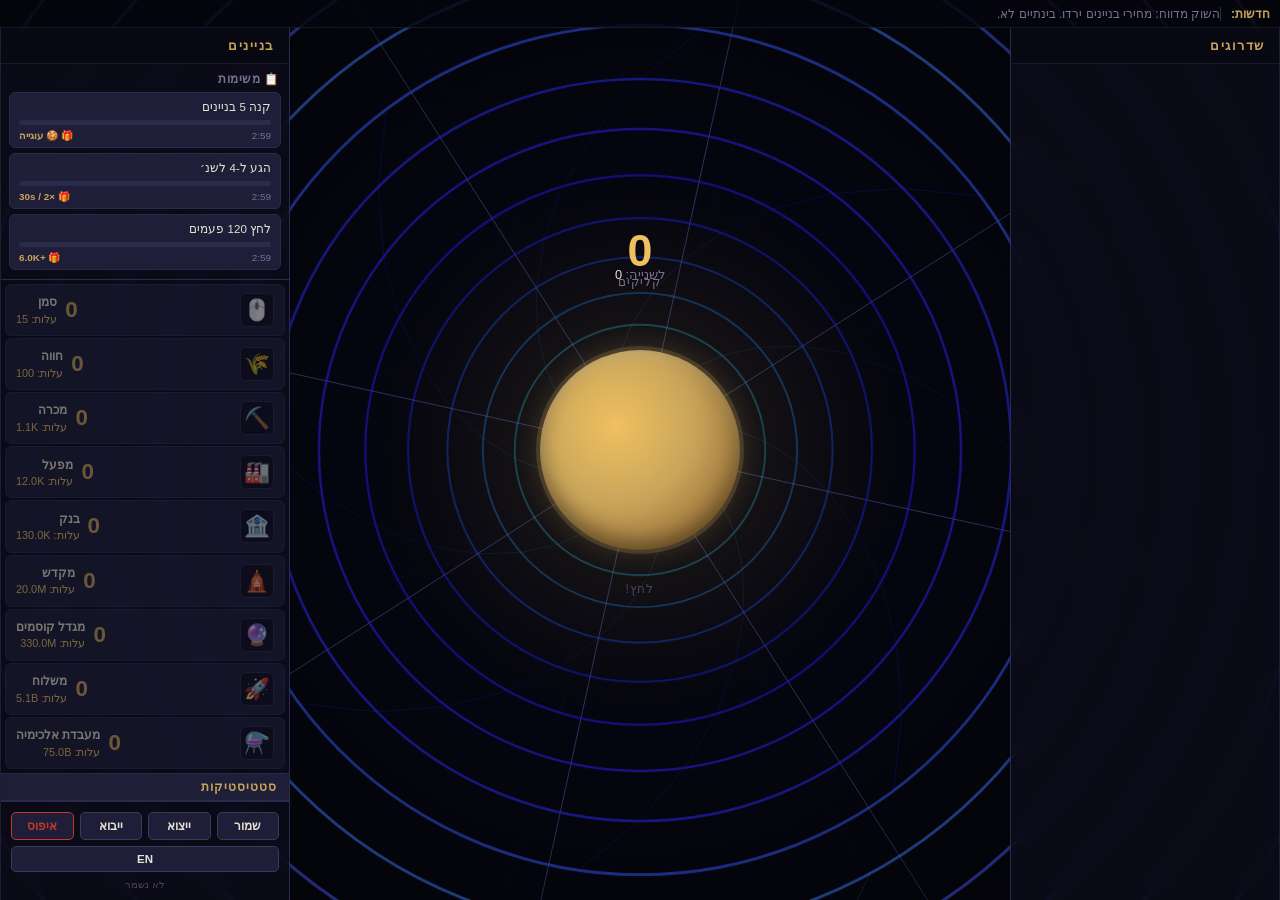
==== commit 3d1843fb: "Add strategic depth: building synergies, quest system, best-buy indicator Building synergies (requir" ====
--- a/Users/User/קלוד/index.html
+++ b/Users/User/קלוד/index.html
@@ -66,6 +66,7 @@
   <!-- עמודה ימנית — בניינים + שמירה -->
   <aside id="sidebar-buildings">
     <h2 class="panel-title" data-he="בניינים" data-en="Buildings">בניינים</h2>
+    <div id="quest-panel"></div>
     <div id="buildings-panel"></div>
 
     <!-- סטטיסטיקות -->
--- a/Users/User/קלוד/style.css
+++ b/Users/User/קלוד/style.css
@@ -1088,6 +1088,112 @@
   font-size: 0.68rem;
   color: var(--accent-glow);
 }
+
+/* Synergy bonus line */
+.b-syn {
+  grid-column: 1 / -1;
+  font-size: 0.6rem;
+  color: #6be67a;
+  min-height: 14px;
+  padding: 0 2px 2px;
+  transition: opacity 0.3s;
+  letter-spacing: 0.02em;
+}
+
+/* Best-buy indicator — most CPS per cost */
+.building-row.best-buy:not(.affordable-no) {
+  border-color: rgba(107, 230, 122, 0.5) !important;
+  box-shadow: 0 0 0 1px rgba(107, 230, 122, 0.1) inset,
+              0 0 8px rgba(107, 230, 122, 0.08);
+}
+.building-row.best-buy:not(.affordable-no) .b-name::after {
+  content: ' ⭐';
+  font-size: 0.7em;
+  opacity: 0.85;
+}
+
+/* ============================================================
+   QUEST PANEL
+   ============================================================ */
+#quest-panel {
+  padding: 8px 8px 4px;
+  border-bottom: 1px solid #2a2a4a;
+  flex-shrink: 0;
+}
+
+.quest-header {
+  font-size: 0.72rem;
+  font-weight: 700;
+  color: var(--text-muted);
+  letter-spacing: 0.05em;
+  text-transform: uppercase;
+  margin-bottom: 6px;
+  padding: 0 2px;
+}
+
+.quest-card {
+  background: var(--bg-card);
+  border: 1px solid #2a2a4a;
+  border-radius: 6px;
+  padding: 7px 9px 6px;
+  margin-bottom: 5px;
+  transition: border-color 0.15s, background 0.15s;
+  user-select: none;
+}
+
+.quest-card.quest-claimable {
+  border-color: rgba(107, 230, 122, 0.6);
+  background: rgba(107, 230, 122, 0.06);
+  animation: questGlow 1.2s ease-in-out infinite alternate;
+  cursor: pointer;
+}
+@keyframes questGlow {
+  from { box-shadow: 0 0 0 1px rgba(107, 230, 122, 0.1); }
+  to   { box-shadow: 0 0 8px 2px rgba(107, 230, 122, 0.25); }
+}
+
+.quest-card.quest-claimed {
+  opacity: 0.45;
+}
+
+.quest-text {
+  font-size: 0.72rem;
+  color: var(--text-primary);
+  margin-bottom: 5px;
+  line-height: 1.3;
+}
+
+.quest-bar {
+  height: 5px;
+  background: #2a2a4a;
+  border-radius: 3px;
+  overflow: hidden;
+  margin-bottom: 5px;
+}
+
+.quest-fill {
+  height: 100%;
+  background: linear-gradient(to right, #4a90d9, #6be67a);
+  border-radius: 3px;
+  transition: width 0.35s ease;
+}
+
+.quest-meta {
+  display: flex;
+  justify-content: space-between;
+  align-items: center;
+  font-size: 0.62rem;
+  color: var(--text-muted);
+}
+
+.quest-time { font-variant-numeric: tabular-nums; }
+.quest-time.quest-urgent { color: #e74c3c; animation: urgentPulse 0.6s ease-in-out infinite alternate; }
+@keyframes urgentPulse {
+  from { opacity: 1; }
+  to   { opacity: 0.5; }
+}
+
+.quest-reward { color: var(--accent); font-weight: 600; }
 
 /* ============================================================
    SAVE CONTROLS
